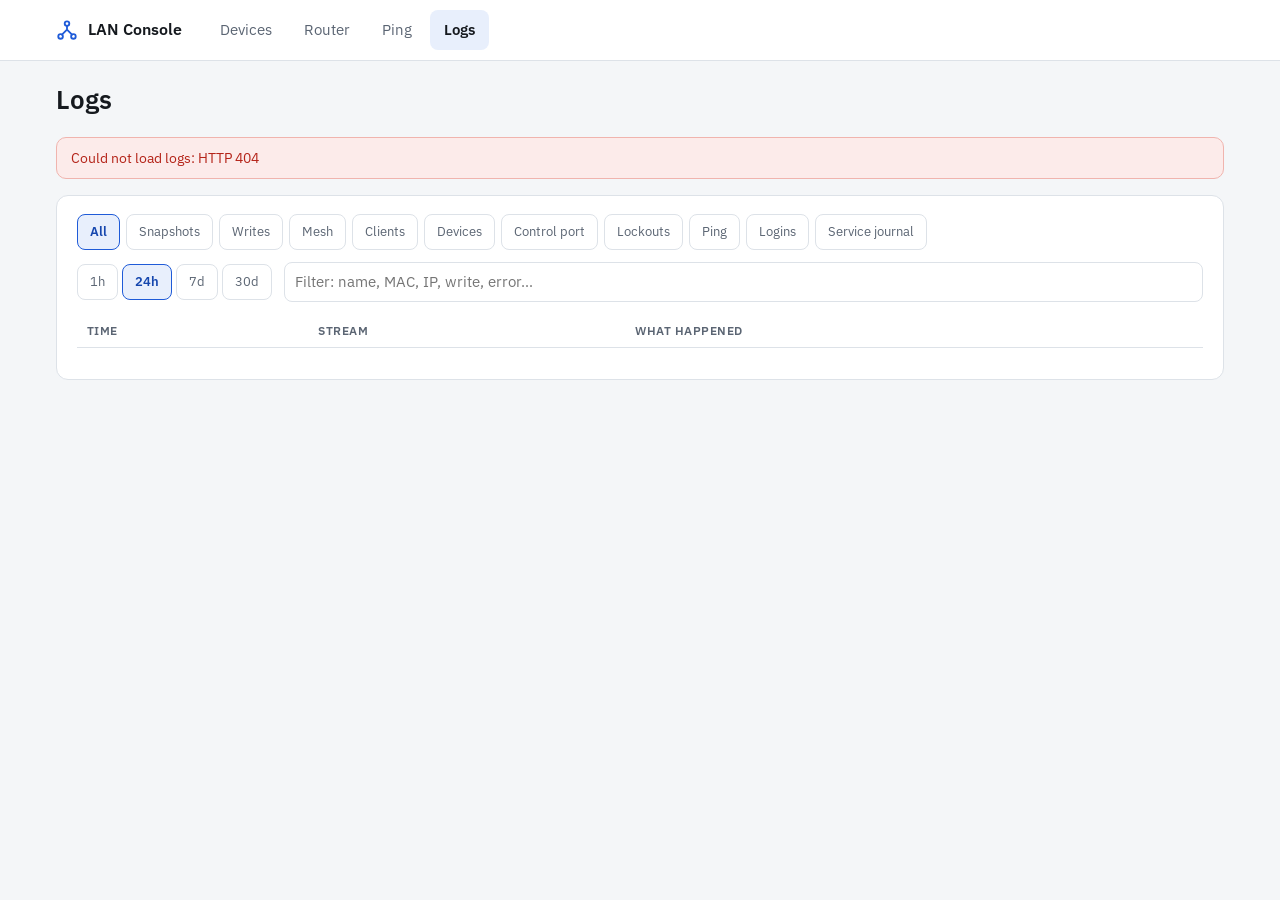
==== web/logs.html @ db6f9922 "lan-inventory 2.0.0 LAN device inventory: identifies each device by combining active sweeps (nmap, m" ====
<!doctype html>
<html lang="en">
<head>
<meta charset="utf-8">
<meta name="viewport" content="width=device-width, initial-scale=1">
<title>Logs · LAN Console</title>
<link rel="preconnect" href="https://fonts.googleapis.com">
<link href="https://fonts.googleapis.com/css2?family=IBM+Plex+Mono:wght@400;500&family=IBM+Plex+Sans:wght@400;500;600&display=swap" rel="stylesheet">
<link rel="stylesheet" href="nav.css">
<link rel="stylesheet" href="console.css">
<style>
  .toolbar[hidden], .tablebox[hidden], pre.journal[hidden] { display: none; }
  .toolbar { display: flex; flex-wrap: wrap; gap: 8px 12px; align-items: center; margin-bottom: 12px; }
  .toolbar .chips { display: flex; flex-wrap: wrap; gap: 6px; }
  .toolbar input[type=search] { flex: 1 1 220px; min-width: 0; }
  table.data td.when { white-space: nowrap; font-variant-numeric: tabular-nums; }
  table.data td.what { width: 100%; }
  table.data td.what details summary { cursor: pointer; list-style: none; }
  table.data td.what details summary::-webkit-details-marker { display: none; }
  table.data td.what pre { margin: 8px 0 0; padding: 8px 10px; background: var(--soft); border-radius: 6px;
                           font: 12px/1.45 "IBM Plex Mono", ui-monospace, monospace; white-space: pre-wrap; word-break: break-all; }
  tr.bad td.what summary { color: var(--bad); }
  tr.ok td.what summary { color: var(--ok); }
  .day td { background: var(--soft); font-size: 13px; font-weight: 600; color: var(--fg2); }
  pre.journal { margin: 0; padding: 12px; background: var(--soft); border-radius: 8px; max-height: 70vh; overflow: auto;
                font: 12px/1.5 "IBM Plex Mono", ui-monospace, monospace; white-space: pre-wrap; word-break: break-word; }
  .foot { margin-top: 12px; font-size: 13px; color: var(--mut); }
</style>
</head>
<body>
<main class="wrap">
  <div class="pagehead"><h1>Logs</h1></div>
  <div id="banner" role="alert"></div>
  <section class="card" aria-labelledby="log-h">
    <h2 id="log-h" class="sr-only">Events</h2>
    <div class="toolbar">
      <div class="chips" role="group" aria-label="Stream" id="streams"></div>
    </div>
    <div class="toolbar" id="evtools">
      <div class="seg" role="group" aria-label="Time range" id="range">
        <button type="button" data-s="3600">1h</button>
        <button type="button" data-s="86400" aria-pressed="true">24h</button>
        <button type="button" data-s="604800">7d</button>
        <button type="button" data-s="2592000">30d</button>
      </div>
      <input type="search" id="q" placeholder="Filter: name, MAC, IP, write, error…" aria-label="Filter events">
    </div>
    <div class="toolbar" id="jtools" hidden>
      <label class="field">Service <select id="unit">
        <option value="">All four</option><option value="lan-inventory">Website (lan-inventory)</option>
        <option value="lan-router">5-min web snapshot (lan-router)</option><option value="lan-router-full">Hourly full read (lan-router-full)</option>
        <option value="lan-ping">Ping (lan-ping)</option></select></label>
      <label class="check"><input type="checkbox" id="noise"> Include page requests</label>
    </div>
    <div class="tablebox" id="evbox"><table class="data">
      <thead><tr><th scope="col">Time</th><th scope="col">Stream</th><th scope="col">What happened</th></tr></thead>
      <tbody id="rows"></tbody>
    </table></div>
    <div class="empty" id="empty" hidden>Nothing logged in this range.</div>
    <pre class="journal" id="journal" hidden></pre>
    <p class="foot" id="foot"></p>
  </section>
</main>
<script src="console.js"></script>
<script>
(function () {
  'use strict';
  var esc = LC.esc, $ = LC.$;
  LC.simpleTopbar('logs');

  var STREAMS = [['', 'All'], ['collect', 'Snapshots'], ['writes', 'Writes'], ['mesh', 'Mesh'], ['clients', 'Clients'], ['devices', 'Devices'],
                 ['tmp', 'Control port'], ['busy', 'Lockouts'], ['ping', 'Ping'], ['web', 'Logins'], ['journal', 'Service journal']];
  var LABEL = {}; STREAMS.forEach(function (s) { LABEL[s[0]] = s[1]; });
  var stream = LC.qs('stream') || '', range = 86400, timer = null;
  if (LC.qs('q')) $('q').value = LC.qs('q');

  function dur(s) { return s == null ? '?' : s < 90 ? Math.round(s) + ' s' : LC.fmtDur(s); }
  function sig(o) {
    return o ? Object.keys(o).map(function (b) { return LC.bandLabel(b) + ' ' + o[b] + '/3'; }).join(', ') : '?';
  }
  function band(b) { return b === 'wired' ? 'wired' : b ? LC.bandLabel(b) : ''; }
  function who(r) { return '<b>' + esc(r.client || r.node || r.mac) + '</b>'; }

  // [css class, html] for one event
  function say(r) {
    var e = r.ev;
    switch (r.stream) {
      case 'collect':
        if (e === 'failed') return ['bad', 'Snapshot failed: ' + esc(r.web_error || r.tmp_error || 'nothing read') + (r.kept_previous ? ' (kept the previous snapshot)' : '')];
        var bad = r.reads_failed ? Object.keys(r.reads_failed) : [];
        return [bad.length || r.tmp_error ? 'bad' : '',
          (r.mode === 'full' ? (r.source === 'tmp' ? 'Full read' : 'Full read <b>refused</b>, used the web interface') : 'Web snapshot') +
          ' (' + esc(r.trigger) + '): ' + r.reads_ok + ' reads OK' + (bad.length ? ', <b>' + bad.length + ' failed</b> (' + esc(bad.join(', ')) + ')' : '') +
          ', ' + r.nodes_online + '/' + r.nodes + ' nodes, ' + r.clients_online + ' clients, ' + r.seconds + ' s' +
          (r.connect_s != null ? ' (connect ' + r.connect_s + ' s)' : '') +
          (r.slowest && r.slowest[0] && r.slowest[0][1] > 1500 ? '; slowest ' + esc(r.slowest[0][0]) + ' ' + (r.slowest[0][1] / 1000).toFixed(1) + ' s' : '') +
          (r.speed && r.speed !== 'ok' ? '. Node speeds: ' + esc(r.speed) : '') +
          (r.tmp_error ? '. TMP: ' + esc(r.tmp_error) : '') + (r.skipped_tmp ? '. ' + esc(r.skipped_tmp) : '')];
      case 'writes':
        return [e === 'write' ? 'ok' : 'bad', '<b class="mono">' + esc(r.name) + '</b> via ' + esc(r.via) + (r.user ? ' by ' + esc(r.user) : '') +
          (e === 'write' ? ': accepted' + (r.read_back ? ', read back ' + esc(r.read_back) : '') : ': ' + esc(r.error))];
      case 'busy':
        if (e === 'lock') return ['', 'Locked router controls after <b class="mono">' + esc(r.write) + '</b>'];
        return [r.outcome === 'timeout' ? 'bad' : '', 'Unlocked after <b class="mono">' + esc(r.write) + '</b>: ' +
          (r.outcome === 'back' ? 'port 20001 closed ' + r.down_at + ' s after the write, back after ' + dur(r.closed_s)
            : r.outcome === 'never_closed' ? 'port never closed' : 'gave up after ' + dur(r.seconds) + ' (port still shut?)')];
      case 'tmp':
        if (e === 'speed_backoff') return ['bad', 'Node-speed read refused; none for ' + dur(r.for_s) + ' (' + esc(r.error) + ')'];
        return e === 'port_down' ? ['bad', 'Control port 20001 <b>stopped answering</b> (' + esc(r.how) + '; had been up ' + dur(r.up_for_s) + ')']
          : ['ok', 'Control port 20001 <b>answering again</b> (' + esc(r.how) + '; was down ~' + dur(r.down_for_s) + ')'];
      case 'mesh':
        var n = who(r);
        if (e === 'node_offline') return ['bad', n + ' left the mesh'];
        if (e === 'node_online') return ['ok', n + ' rejoined the mesh' + (r.ip ? ' (' + esc(r.ip) + ')' : '')];
        if (e === 'node_renamed') return ['', esc(r.was) + ' renamed to ' + n];
        if (e === 'node_ip') return ['', n + ' IP ' + esc(r.was) + ' → ' + esc(r.now)];
        if (e === 'node_upstream') return ['', n + ' now connects through <b>' + esc(r.now) + '</b> (was ' + esc(r.was) + ')'];
        if (e === 'node_backhaul') return [r.now === 'wireless' ? 'bad' : 'ok', n + ' backhaul ' + esc(r.was) + ' → <b>' + esc(r.now) + '</b>' + (r.now === 'wireless' ? ' (' + esc(sig(r.signal)) + ')' : '')];
        if (e === 'node_signal') return ['', n + ' backhaul signal ' + esc(sig(r.was)) + ' → <b>' + esc(sig(r.now)) + '</b>'];
        if (e === 'node_firmware') return ['', n + ' firmware ' + esc(r.was) + ' → ' + esc(r.now)];
        if (e === 'node_added') return ['', 'New node ' + n + ' (' + esc(r.model) + ')'];
        if (e === 'node_removed') return ['bad', n + ' removed from the node list'];
        break;
      case 'clients':
        var c = '<a href="router-clients.html?mac=' + encodeURIComponent(r.mac) + '">' + esc(r.client) + '</a>';
        var s = r.signal ? ', ' + r.signal + ' dBm' : '';
        if (e === 'joined') return ['', c + ' came online on ' + esc(r.node || '?') + (r.band ? ' (' + esc(band(r.band)) + s + ')' : '')];
        if (e === 'left') return ['', c + ' went offline' + (r.node ? ' (was on ' + esc(r.node) + ')' : '')];
        if (e === 'roamed') return ['', c + ' moved ' + esc(r.was) + ' → <b>' + esc(r.now) + '</b>' + (r.band ? ' (' + esc(band(r.band)) + s + ')' : '')];
        if (e === 'band') return ['', c + ' switched ' + esc(band(r.was)) + ' → ' + esc(band(r.now)) + ' on ' + esc(r.node || '?')];
        if (e === 'ip') return ['', c + ' IP ' + esc(r.was) + ' → ' + esc(r.now)];
        break;
      case 'devices':
        var dv = '<a href="index.html?q=' + encodeURIComponent(r.mac || '') + '">' + esc(r.mac || '') + '</a>' + (r.ip ? ' (' + esc(r.ip) + ')' : '');
        if (e === 'joined') return ['ok', 'First sighting of ' + dv + (r.vendor ? ', ' + esc(r.vendor) : '')];
        if (e === 'ip_changed') return ['', dv + ' address ' + esc(r.was) + ' → <b>' + esc(r.ip) + '</b>'];
        if (e === 'online') return ['', dv + ' came online'];
        if (e === 'offline') return ['', dv + ' went offline'];
        if (e === 'baseline') return ['', 'Presence history started with ' + (r.online || []).length + ' devices online'];
        break;
      case 'ping':
        if (e === 'outage_start') return ['bad', 'No replies from <b>' + esc(r.target) + '</b>' + (r.last_reply_hop ? '; last hop still answering: ' + r.last_reply_hop + ' (' + esc(r.last_reply_ip) + ')' : '; nothing answered')];
        if (e === 'outage_end') return ['ok', 'Replies from ' + esc(r.target) + ' back after ' + dur(r.for_s) + ' (' + r.lost_rounds + ' rounds lost)'];
        if (e === 'route_change') return ['', 'Route to ' + esc(r.target) + ' changed (' + r.hops + ' hops)'];
        if (e === 'mtr_failed') return ['bad', 'mtr failing: ' + esc(r.error)];
        if (e === 'mtr_recovered') return ['ok', 'mtr working again after ' + dur(r.for_s) + ' (' + r.failed_rounds + ' failed rounds)'];
        if (e === 'target') return ['', 'Tracing ' + esc(r.target) + ' every ' + r.interval + ' s'];
        break;
      case 'web':
        return ['bad', 'Failed login to this site as <b>' + esc(r.user) + '</b> from ' + esc(r.remote)];
    }
    return ['', esc(e)];
  }

  function details(r) {
    var o = {}; Object.keys(r).forEach(function (k) { if (['t', 'ts', 'stream'].indexOf(k) < 0 && r[k] != null) o[k] = r[k]; });
    if (typeof o.after === 'string') { try { o.after = JSON.parse(o.after); } catch (e) { /* cut */ } }
    return JSON.stringify(o, null, 1);
  }

  function render(j) {
    var last = '', html = '';
    j.events.forEach(function (r) {
      var d = new Date(r.t * 1000), day = d.toLocaleDateString([], { weekday: 'short', day: 'numeric', month: 'short' });
      if (day !== last) { html += '<tr class="day"><td colspan="3">' + esc(day) + '</td></tr>'; last = day; }
      var s = say(r);
      html += '<tr class="' + s[0] + '"><td class="when mono">' + d.toLocaleTimeString([], { hour: '2-digit', minute: '2-digit', second: '2-digit' }) +
        '</td><td class="mut small">' + esc(LABEL[r.stream] || r.stream) + '</td><td class="what"><details><summary>' + s[1] +
        '</summary><pre>' + esc(details(r)) + '</pre></details></td></tr>';
    });
    $('rows').innerHTML = html;
    $('empty').hidden = !!j.events.length;
    var st = j.stats || {}, tot = 0, oldest = null;
    Object.keys(st.streams || {}).forEach(function (k) { var x = st.streams[k]; tot += x.bytes; if (!oldest || x.oldest < oldest) oldest = x.oldest; });
    $('foot').textContent = j.events.length + ' event' + (j.events.length === 1 ? '' : 's') + (j.events.length >= 1000 ? ' (newest 1000)' : '') +
      ' · ' + (tot / 1024).toFixed(0) + ' KB in ' + (st.dir || 'logs/') + ', kept ' + (st.keep_days || 30) + ' days' +
      (oldest ? ', oldest ' + oldest : '') + '. Click a line for its full record.';
  }

  function load() {
    clearTimeout(timer);
    var isJ = stream === 'journal';
    $('evtools').hidden = isJ; $('jtools').hidden = !isJ;
    $('evbox').hidden = isJ; $('journal').hidden = !isJ;
    var p;
    if (isJ) {
      $('empty').hidden = true;
      p = LC.api('api/journal?lines=500&unit=' + encodeURIComponent($('unit').value) + '&noise=' + ($('noise').checked ? 1 : 0)).then(function (j) {
        if (!j.ok) throw new Error(j.error);
        var box = $('journal'), atEnd = box.scrollTop + box.clientHeight >= box.scrollHeight - 20;
        box.textContent = j.lines.join('\n') || 'No journal lines.';
        if (atEnd || !box.dataset.seen) { box.scrollTop = box.scrollHeight; box.dataset.seen = '1'; }
        $('foot').textContent = 'Last ' + j.lines.length + ' lines from the systemd journal (RAM on this box, archived daily for 14 days).';
      });
    } else {
      p = LC.api('api/logs?since=' + range + '&limit=1000' + (stream ? '&stream=' + stream : '') +
        ($('q').value.trim() ? '&q=' + encodeURIComponent($('q').value.trim()) : '')).then(function (j) {
        if (!j.ok) throw new Error(j.error);
        render(j);
      });
    }
    return p.then(function () { LC.banner(''); }, function (e) { LC.banner('Could not load logs: ' + e.message); })
      .then(function () { timer = setTimeout(function () { if (!document.hidden) load(); else timer = setTimeout(load, 5000); }, 30000); });
  }

  $('streams').innerHTML = STREAMS.map(function (s) {
    return '<button type="button" class="chip" data-s="' + s[0] + '" aria-pressed="' + (s[0] === stream) + '">' + esc(s[1]) + '</button>';
  }).join('');
  $('streams').addEventListener('click', function (e) {
    var b = e.target.closest('button'); if (!b) return;
    stream = b.dataset.s;
    Array.prototype.forEach.call(this.querySelectorAll('button'), function (x) { x.setAttribute('aria-pressed', String(x === b)); });
    var u = new URL(location.href); if (stream) u.searchParams.set('stream', stream); else u.searchParams.delete('stream');
    history.replaceState(null, '', u);
    load();
  });
  $('range').addEventListener('click', function (e) {
    var b = e.target.closest('button'); if (!b) return;
    range = Number(b.dataset.s);
    Array.prototype.forEach.call(this.querySelectorAll('button'), function (x) { x.setAttribute('aria-pressed', String(x === b)); });
    load();
  });
  var qt; $('q').addEventListener('input', function () { clearTimeout(qt); qt = setTimeout(load, 300); });
  $('unit').addEventListener('change', load);
  $('noise').addEventListener('change', load);
  load();
})();
</script>
</body>
</html>
---- web/nav.css ----
/* Top bar shared by every page (Devices, Router, Ping). Self-contained tokens so the
   Devices page can keep its own stylesheet and still pick this up. */
.topbar {
  --nv-bg: #ffffff; --nv-line: #dde2e8; --nv-fg: #15191e; --nv-mut: #5b6573;
  --nv-acc: #1f5bd8; --nv-acc-soft: #e8effc;
  background: var(--nv-bg); border-bottom: 1px solid var(--nv-line); color: var(--nv-fg);
  font: 15px/1.45 "IBM Plex Sans", system-ui, -apple-system, "Segoe UI", Roboto, sans-serif;
}
@media (prefers-color-scheme: dark) {
  .topbar { --nv-bg: #1a1e24; --nv-line: #2b313a; --nv-fg: #e8ebef; --nv-mut: #a3adbd;
            --nv-acc: #7aa2ff; --nv-acc-soft: #1f2b46; }
}
.topbar .tb-in { max-width: 1200px; margin: 0 auto; padding: 8px 16px; min-height: 60px; box-sizing: border-box;
                 display: flex; flex-wrap: wrap; align-items: center; gap: 8px 24px; }
.topbar .tb-brand { display: flex; align-items: center; gap: 10px; font-weight: 600; font-size: 16px;
                    color: inherit; text-decoration: none; }
.topbar .tb-brand svg { stroke: var(--nv-acc); }
.topbar nav { display: flex; flex-wrap: wrap; gap: 4px; }
.topbar nav a { display: inline-flex; align-items: center; min-height: 40px; padding: 0 14px; border-radius: 8px;
                color: var(--nv-mut); text-decoration: none; font-size: 15px; }
.topbar nav a:hover { color: var(--nv-fg); background: var(--nv-acc-soft); }
.topbar nav a[aria-current=page] { color: var(--nv-fg); background: var(--nv-acc-soft); font-weight: 600; }
.topbar nav a:focus-visible, .topbar button:focus-visible { outline: 2px solid var(--nv-acc); outline-offset: 2px; }
.topbar .tb-side { margin-left: auto; display: flex; flex-wrap: wrap; align-items: center; gap: 8px 12px;
                   font-size: 13px; color: var(--nv-mut); }
.topbar .tb-side button { min-height: 36px; padding: 0 14px; border-radius: 8px; border: 1px solid var(--nv-line);
                          background: var(--nv-bg); color: var(--nv-fg); font: inherit; cursor: pointer; }
.topbar .tb-side button:disabled { opacity: .6; cursor: progress; }
@media (max-width: 640px) { .topbar .tb-side { margin-left: 0; width: 100%; } }
---- web/console.css ----
/* Router console + Ping pages. Tokens follow the Router Console design canvas;
   dark values are picked to keep the same contrast relationships. */
:root {
  --bg: #f4f6f8; --card: #ffffff; --fg: #15191e; --fg2: #3c4450; --mut: #5b6573;
  --line: #dde2e8; --soft: #eef1f5; --grid: #eef1f5;
  --acc: #1f5bd8; --acc-strong: #1647ae; --acc-soft: #e8effc;
  --warn: #b25000; --warn-strong: #8a3d00; --warn-text: #5e3a17; --warn-bg: #fdf1e6; --warn-line: #f0c9a0;
  --ok: #17804a; --ok-bg: #e7f4ec; --ok-line: #a8d5ba;
  --bad: #b42318; --bad-bg: #fcebea; --bad-line: #f0b4ae;
  --off-bg: #eceff3; --off-line: #9aa4b2;
  --toggle-off: #c4cbd4;
  --hero: #15191e; --hero-fg: #ffffff; --hero-mut: #c9d0d9;
  color-scheme: light;
}
@media (prefers-color-scheme: dark) {
  :root {
    --bg: #111418; --card: #1a1e24; --fg: #e8ebef; --fg2: #c6cdd7; --mut: #a3adbd;
    --line: #2b313a; --soft: #232931; --grid: #252b33;
    --acc: #7aa2ff; --acc-strong: #a9c1ff; --acc-soft: #1f2b46;
    --warn: #f0a050; --warn-strong: #f6bd85; --warn-text: #ecd3b8; --warn-bg: #2c2016; --warn-line: #5e4026;
    --ok: #4cc38a; --ok-bg: #15291f; --ok-line: #2c5a40;
    --bad: #ff8a80; --bad-bg: #331b1a; --bad-line: #6a2e2a;
    --off-bg: #20252c; --off-line: #4d5663;
    --toggle-off: #4a525e;
    --hero: #e8ebef; --hero-fg: #111418; --hero-mut: #3c4450;
    color-scheme: dark;
  }
}
* { box-sizing: border-box; }
body { margin: 0; background: var(--bg); color: var(--fg);
       font: 15px/1.45 "IBM Plex Sans", system-ui, -apple-system, "Segoe UI", Roboto, sans-serif; }
a { color: var(--acc); } a:hover { color: var(--acc-strong); }
button, input, select, textarea { font: inherit; color: inherit; }
:focus-visible { outline: 2px solid var(--acc); outline-offset: 2px; }
.mono { font-family: "IBM Plex Mono", ui-monospace, SFMono-Regular, Menlo, monospace; font-size: 13px; }
.mut { color: var(--mut); }
.small { font-size: 13px; }
.sr-only { position: absolute; width: 1px; height: 1px; overflow: hidden; clip: rect(0 0 0 0); white-space: nowrap; }

.wrap { max-width: 1200px; margin: 0 auto; padding: 20px 16px 48px; }
.pagehead { display: flex; flex-wrap: wrap; align-items: baseline; gap: 8px 24px; margin-bottom: 18px; }
.pagehead h1 { margin: 0; font-size: 26px; font-weight: 600; }
.subnav { display: flex; flex-wrap: wrap; gap: 2px; border-bottom: 1px solid var(--line); }
.subnav a { padding: 8px 14px; color: var(--mut); text-decoration: none; border-bottom: 2px solid transparent; margin-bottom: -1px; }
.subnav a:hover { color: var(--fg); }
.subnav a[aria-current=page] { color: var(--fg); font-weight: 600; border-bottom-color: var(--acc); }

.card { background: var(--card); border: 1px solid var(--line); border-radius: 12px; padding: 18px 20px; min-width: 0; }
.card h2 { margin: 0; font-size: 16px; font-weight: 600; }
.cardhead { display: flex; flex-wrap: wrap; align-items: center; gap: 8px 16px; margin-bottom: 12px; }
.cardhead .end { margin-left: auto; }
.row { display: flex; flex-wrap: wrap; gap: 16px; margin-bottom: 20px; }
.row > * { flex: 1 1 300px; }
.row > .grow { flex: 999 1 560px; }
.note { margin: 10px 0 0; font-size: 13px; color: var(--mut); }

#banner { display: none; margin-bottom: 16px; padding: 10px 14px; border-radius: 10px; font-size: 14px;
          background: var(--bad-bg); border: 1px solid var(--bad-line); color: var(--bad); }

/* alerts */
.alerts { display: flex; flex-wrap: wrap; gap: 12px; margin-bottom: 20px; }
.alerts:empty { display: none; }
.alert { flex: 1 1 360px; display: flex; gap: 12px; align-items: flex-start; padding: 14px 16px;
         background: var(--card); border: 1px solid var(--line); border-radius: 12px; }
.alert svg { flex-shrink: 0; margin-top: 2px; stroke: var(--mut); }
.alert b { display: block; }
.alert p { margin: 0; font-size: 14px; color: var(--mut); }
.alert a { font-size: 14px; font-weight: 500; }
.alert.warn { background: var(--warn-bg); border-color: var(--warn-line); }
.alert.warn svg { stroke: var(--warn); }
.alert.warn b, .alert.warn a { color: var(--warn-strong); }
.alert.warn p { color: var(--warn-text); }
.alert.bad { background: var(--bad-bg); border-color: var(--bad-line); }
.alert.bad svg { stroke: var(--bad); } .alert.bad b { color: var(--bad); }

/* stat tiles */
.tiles { display: flex; flex-wrap: wrap; gap: 12px; margin-bottom: 20px; }
.tile { flex: 1 1 170px; padding: 14px 16px; background: var(--card); border: 1px solid var(--line); border-radius: 12px; }
.tile .k { font-size: 13px; color: var(--mut); }
.tile .v { display: flex; align-items: center; gap: 8px; font-size: 24px; font-weight: 600; margin: 2px 0; }
.tile .v small { font-size: 16px; color: var(--mut); font-weight: 500; }
.tile .s { font-size: 13px; color: var(--mut); }
.tile .s.warn { color: var(--warn); }
.dot { display: inline-block; width: 10px; height: 10px; border-radius: 999px; background: var(--mut); flex-shrink: 0; }
.dot.ok { background: var(--ok); } .dot.bad { background: var(--bad); } .dot.warn { background: var(--warn); }
.meter { height: 6px; border-radius: 999px; background: var(--soft); margin: 6px 0 4px; overflow: hidden; }
.meter > div { height: 6px; border-radius: 999px; background: var(--acc); }
.meter > div.warn { background: var(--warn); } .meter > div.bad { background: var(--bad); }

/* pills, badges, segmented buttons */
.badge { display: inline-block; font-size: 12px; padding: 2px 8px; border-radius: 999px; background: var(--soft);
         color: var(--fg2); font-weight: 500; white-space: nowrap; }
.badge.ok { background: var(--ok-bg); color: var(--ok); }
.badge.warn { background: var(--warn-bg); color: var(--warn-strong); }
.badge.bad { background: var(--bad-bg); color: var(--bad); }
.badge.acc { background: var(--acc-soft); color: var(--acc-strong); }
.seg { display: flex; flex-wrap: wrap; gap: 4px; }
.seg button, .chip { min-height: 36px; padding: 0 12px; border-radius: 8px; border: 1px solid var(--line);
                     background: var(--card); color: var(--mut); font-size: 13px; cursor: pointer; }
.seg button[aria-pressed=true], .chip[aria-pressed=true] { border-color: var(--acc); background: var(--acc-soft);
                                                           color: var(--acc-strong); font-weight: 600; }
.btn { min-height: 44px; padding: 0 16px; border-radius: 10px; border: 1px solid var(--line); background: var(--card);
       color: var(--fg); cursor: pointer; }
.btn.primary { background: var(--acc); border-color: var(--acc); color: #fff; font-weight: 600; }
@media (prefers-color-scheme: dark) { .btn.primary { color: #0d1117; } }
.btn.danger { color: var(--bad); border-color: var(--bad-line); }
.btn:disabled { opacity: .55; cursor: not-allowed; }
.legend { display: inline-flex; align-items: center; gap: 6px; font-size: 13px; color: var(--mut); }
.legend i { width: 12px; height: 4px; border-radius: 2px; background: var(--acc); }
.legend i.up { background: var(--warn); }

/* charts */
.chart { display: block; width: 100%; height: 240px; }
.chart .grid { stroke: var(--grid); }
.chart .axis { stroke: var(--line); }
.chart .down { stroke: var(--acc); fill: none; stroke-width: 2; }
.chart .downfill { fill: var(--acc); fill-opacity: .14; stroke: none; }
.chart .up { stroke: var(--warn); fill: none; stroke-width: 2; }
.chart text { fill: var(--mut); font-size: 12px; }
.xlabels { display: flex; justify-content: space-between; font-size: 12px; color: var(--mut); margin-top: 6px; }
.empty { display: flex; align-items: center; justify-content: center; min-height: 120px; color: var(--mut);
         font-size: 14px; text-align: center; padding: 16px; border: 1px dashed var(--line); border-radius: 10px; }
.spark { display: block; }

/* key/value lists inside cards */
.kv { display: grid; grid-template-columns: minmax(0, 1fr) auto; gap: 6px 12px; font-size: 14px; }
.kv .r { text-align: right; font-variant-numeric: tabular-nums; }
.bars { display: grid; grid-template-columns: auto minmax(0, 1fr) auto; gap: 8px 10px; align-items: center; font-size: 14px; }
.bars .b { height: 8px; border-radius: 999px; background: var(--acc); min-width: 2px; }
.split { display: flex; height: 10px; border-radius: 999px; overflow: hidden; background: var(--soft); margin: 10px 0 6px; }
.split > div { height: 10px; }
.split > div:first-child { background: var(--acc); } .split > div:last-child { background: var(--warn); }
.split-l { display: flex; justify-content: space-between; font-size: 14px; color: var(--fg2); margin-bottom: 12px; }

/* mesh list (overview) */
.meshlist { display: flex; flex-direction: column; gap: 10px; }
.meshlist .nm { display: flex; flex-wrap: wrap; gap: 4px 10px; align-items: baseline; font-size: 14px; }
.meshlist .nm b { font-weight: 600; }
.meshlist .nm .end { margin-left: auto; font-size: 13px; color: var(--mut); }
.meshlist .nm .end.warn { color: var(--warn-strong); font-weight: 500; }
.meshlist .track { height: 6px; border-radius: 999px; background: var(--soft); margin-top: 4px; }
.meshlist .track > div { height: 6px; border-radius: 999px; background: var(--acc); min-width: 2px; }
.meshlist .track > div.warn { background: var(--warn); }
.meshlist .off { opacity: .7; }

/* tables */
.tablebox { overflow-x: auto; }
table.data { width: 100%; border-collapse: collapse; font-size: 14px; }
table.data th { text-align: left; font-size: 12px; text-transform: uppercase; letter-spacing: .04em; color: var(--mut);
                font-weight: 600; padding: 8px 10px; border-bottom: 1px solid var(--line); white-space: nowrap; }
table.data td { padding: 10px; border-bottom: 1px solid var(--line); vertical-align: middle; }
table.data tr:last-child td { border-bottom: none; }
table.data tbody tr.sel td { background: var(--acc-soft); }
table.data .num { text-align: right; font-variant-numeric: tabular-nums; white-space: nowrap; }
.rowbtn { all: unset; cursor: pointer; display: block; font-weight: 600; color: var(--fg); }
.rowbtn:focus-visible { outline: 2px solid var(--acc); outline-offset: 2px; border-radius: 4px; }
.sub { font-size: 13px; color: var(--mut); }
.sparkcell { display: flex; align-items: center; gap: 8px; white-space: nowrap; }
.sparkcell span { font-family: "IBM Plex Mono", ui-monospace, monospace; font-size: 13px; min-width: 52px; }

/* forms */
input[type=search], input[type=text], input[type=number], input[type=time], select, textarea {
  min-height: 40px; padding: 0 10px; border-radius: 8px; border: 1px solid var(--line); background: var(--card); color: var(--fg); }
textarea { padding: 8px 10px; min-height: 80px; width: 100%; font-family: "IBM Plex Mono", ui-monospace, monospace; font-size: 13px; }
label.field { display: flex; flex-direction: column; gap: 4px; font-size: 13px; color: var(--mut); flex: 1 1 160px; }
.fields { display: flex; flex-wrap: wrap; gap: 12px; margin-top: 10px; }
.toggle { flex-shrink: 0; width: 48px; height: 28px; border-radius: 999px; border: none; background: var(--toggle-off);
          position: relative; cursor: pointer; padding: 0; }
.toggle::after { content: ""; position: absolute; left: 3px; top: 3px; width: 22px; height: 22px; border-radius: 999px;
                 background: #fff; transition: left .15s; }
.toggle[aria-pressed=true] { background: var(--acc); }
.toggle[aria-pressed=true]::after { left: 23px; }
.toggle:disabled { opacity: .5; cursor: not-allowed; }
.check { display: flex; gap: 10px; align-items: flex-start; font-size: 14px; }
.check input { width: 18px; height: 18px; margin-top: 2px; flex-shrink: 0; }

@media (max-width: 720px) {
  .hide-sm { display: none; }
  .card { padding: 14px; }
  table.data td, table.data th { padding: 8px 6px; }
}

/* write review panel (router-settings aside, router-clients dialog) */
.review { padding: 18px 20px; background: var(--card); border: 2px solid var(--acc); border-radius: 12px; }
.review:empty { display: none; }
.rv-k { font-size: 12px; text-transform: uppercase; letter-spacing: .04em; color: var(--acc-strong); font-weight: 600; }
.rv-h { margin: 4px 0 8px; font-size: 18px; font-weight: 600; }
.rv-badges { display: flex; flex-wrap: wrap; gap: 6px; align-items: center; margin-bottom: 12px; }
.rv-grid { display: grid; grid-template-columns: repeat(3, minmax(0, 1fr)); gap: 6px 10px; font-size: 14px; margin-bottom: 12px; }
.rv-grid span { overflow-wrap: anywhere; }
.rv-new { color: var(--acc-strong); font-weight: 500; }
.rv-note { margin: 0 0 12px; padding: 10px 12px; border-radius: 8px; background: var(--soft); font-size: 13px; color: var(--fg2); }
.rv-params { margin-bottom: 12px; font-size: 13px; }
.rv-params summary, .rv-result summary { cursor: pointer; color: var(--mut); }
.rv-params pre, .rv-result pre { margin: 6px 0 0; padding: 8px 10px; background: var(--soft); border-radius: 8px; overflow: auto; max-height: 220px; font-size: 12px; }
.rv-params textarea { margin-top: 6px; }
.rv-err { color: var(--bad); font-size: 14px; margin: 8px 0; }
.rv-err:empty { display: none; }
.rv-btns { display: flex; gap: 8px; margin-top: 14px; }
.rv-btns .btn { flex: 1; }
.rv-result { padding: 4px 0; }
.rv-result .rv-rh { display: flex; align-items: center; gap: 8px; font-weight: 600; }
.rv-result.ok .rv-rh { color: var(--ok); } .rv-result.bad .rv-rh { color: var(--bad); }
.rv-result p { margin: 6px 0; font-size: 14px; color: var(--fg2); }
dialog.rvdlg { border: none; padding: 0; background: transparent; width: min(480px, calc(100vw - 32px)); max-height: calc(100vh - 32px); }
dialog.rvdlg::backdrop { background: rgba(10, 14, 20, .45); }
dialog.rvdlg .review { box-shadow: 0 10px 40px rgba(0,0,0,.25); }
.empty[hidden] { display: none; }

/* post-write lock bar (router_busy.py) */
.busybar { position: sticky; top: 0; z-index: 20; background: var(--warn-bg); border-bottom: 1px solid var(--warn-line); color: var(--warn-text); }
.busybar.done { background: var(--ok-bg); border-color: var(--ok-line); color: var(--ok); }
.busybar .bb-in { max-width: 1200px; margin: 0 auto; padding: 10px 16px; display: flex; flex-wrap: wrap; gap: 4px 16px; font-size: 14px; }
.busybar .bb-t { font-weight: 500; }
.busybar .bb-s { margin-left: auto; font-variant-numeric: tabular-nums; }
.busybar .bb-track { height: 4px; background: var(--warn-line); }
.busybar.done .bb-track { background: var(--ok-line); }
.busybar .bb-fill { height: 4px; width: 0; background: var(--warn); transition: width 1.8s linear; }
.busybar.done .bb-fill { background: var(--ok); }
body.router-busy :is(#refresh, .toggle, .review [data-a=apply], [data-act], [data-live], [data-remove], [data-addgo], [data-review]) { opacity: .5; cursor: not-allowed; }
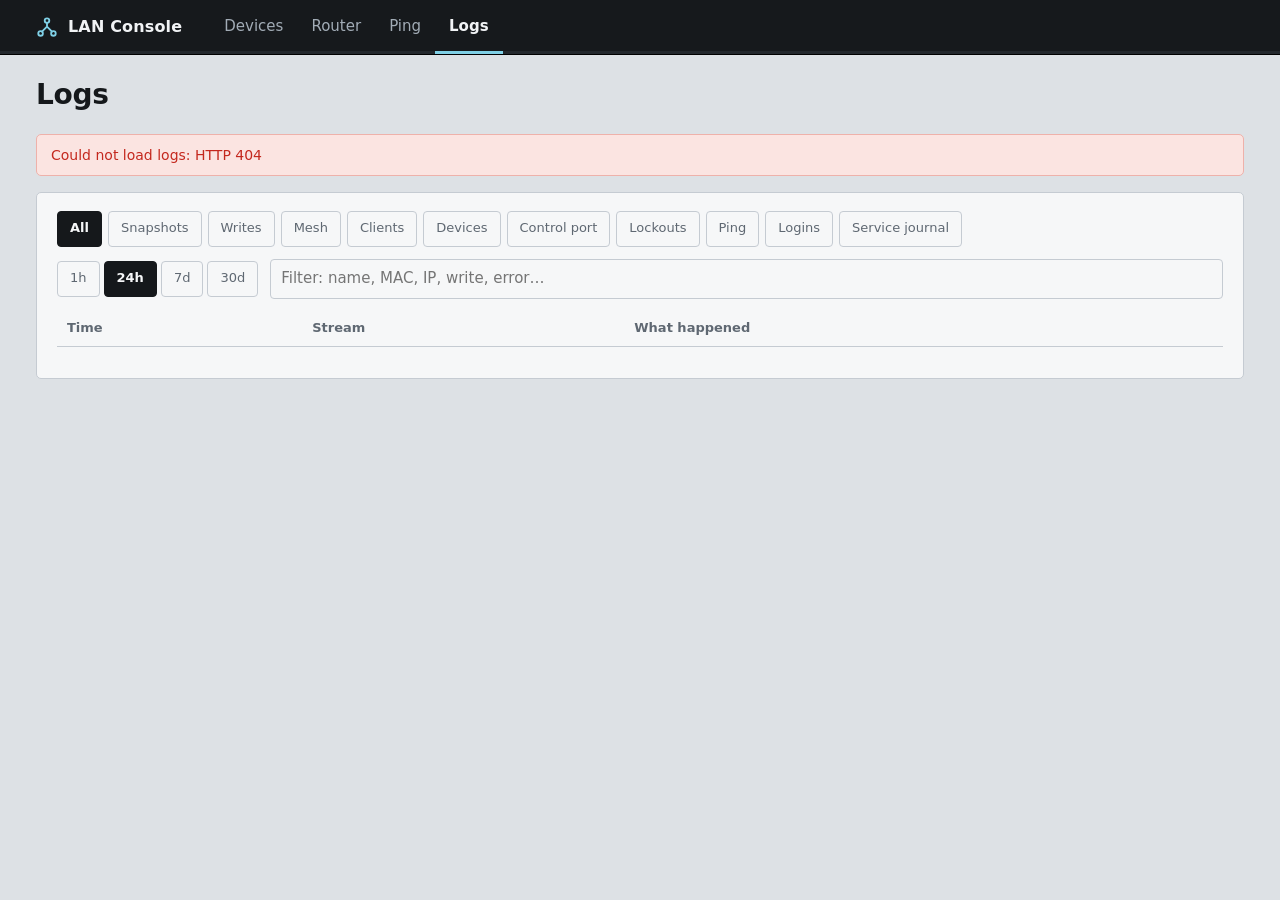
==== commit 1d98844b: "Web: "patch panel" redesign; devices list first, sticky search, filters in the URL - New web/panel.c" ====
--- a/web/logs.html
+++ b/web/logs.html
@@ -4,8 +4,7 @@
 <meta charset="utf-8">
 <meta name="viewport" content="width=device-width, initial-scale=1">
 <title>Logs · LAN Console</title>
-<link rel="preconnect" href="https://fonts.googleapis.com">
-<link href="https://fonts.googleapis.com/css2?family=IBM+Plex+Mono:wght@400;500&family=IBM+Plex+Sans:wght@400;500;600&display=swap" rel="stylesheet">
+<link rel="stylesheet" href="panel.css">
 <link rel="stylesheet" href="nav.css">
 <link rel="stylesheet" href="console.css">
 <style>
@@ -18,12 +17,12 @@
   table.data td.what details summary { cursor: pointer; list-style: none; }
   table.data td.what details summary::-webkit-details-marker { display: none; }
   table.data td.what pre { margin: 8px 0 0; padding: 8px 10px; background: var(--soft); border-radius: 6px;
-                           font: 12px/1.45 "IBM Plex Mono", ui-monospace, monospace; white-space: pre-wrap; word-break: break-all; }
+                           font: 12px/1.45 var(--font-mono); white-space: pre-wrap; word-break: break-all; }
   tr.bad td.what summary { color: var(--bad); }
   tr.ok td.what summary { color: var(--ok); }
   .day td { background: var(--soft); font-size: 13px; font-weight: 600; color: var(--fg2); }
   pre.journal { margin: 0; padding: 12px; background: var(--soft); border-radius: 8px; max-height: 70vh; overflow: auto;
-                font: 12px/1.5 "IBM Plex Mono", ui-monospace, monospace; white-space: pre-wrap; word-break: break-word; }
+                font: 12px/1.5 var(--font-mono); white-space: pre-wrap; word-break: break-word; }
   .foot { margin-top: 12px; font-size: 13px; color: var(--mut); }
 </style>
 </head>
@@ -136,6 +135,8 @@
         if (e === 'ip_changed') return ['', dv + ' address ' + esc(r.was) + ' → <b>' + esc(r.ip) + '</b>'];
         if (e === 'online') return ['', dv + ' came online'];
         if (e === 'offline') return ['', dv + ' went offline'];
+        if (e === 'renamed') return ['bad', dv + ' renamed: ' + esc(r.detail || '')];
+        if (e === 'name_reused') return ['bad', dv + ': ' + esc(r.detail || '')];
         if (e === 'baseline') return ['', 'Presence history started with ' + (r.online || []).length + ' devices online'];
         break;
       case 'ping':
--- a/web/panel.css
+++ b/web/panel.css
@@ -0,0 +1,99 @@
+/* lan-inventory — shared theme ("patch panel"). Loaded first by every page.
+
+   The look borrows from the network closet: rack-steel background,
+   faceplate panels, ink text, and the port LEDs as the only bright
+   colours. Colour carries meaning:
+     --led / --ok   link light: online, healthy
+     --amber        activity/attention: needs a look, warning
+     --red          fault: conflict, mismatch, error
+     --unlit        port with nothing lit: offline, unknown
+     --petrol       interactive: links, focus, the selected control
+     --tape         label-maker tape: something a person labelled by hand
+   Spend boldness on the patch panel (Devices page); keep the rest quiet.
+
+   Two older token vocabularies are aliased at the bottom (index.html used
+   --muted/--accent/--s1…, console.css used --mut/--acc/--soft…), so page
+   rules keep working; new rules should use the names in the first block. */
+
+@font-face { font-family: 'Overpass'; src: url('fonts/Overpass.woff2') format('woff2-variations'), url('fonts/Overpass.woff2') format('woff2');
+             font-weight: 100 900; font-style: normal; font-display: swap;
+             unicode-range: U+0000-00B6, U+00B8-FFFF; }   /* Overpass's middle dot eats the space after it; let it fall back */
+@font-face { font-family: 'Overpass Mono'; src: url('fonts/OverpassMono.woff2') format('woff2-variations'), url('fonts/OverpassMono.woff2') format('woff2');
+             font-weight: 300 700; font-style: normal; font-display: swap; }
+
+:root {
+  color-scheme: light;
+  --steel: #dde1e5;  --face: #f6f7f8;  --well: #e9ecef;
+  --ink: #15181b;    --ink2: #3a4149;  --mute: #5f6872;
+  --rule: #c5cbd2;   --rule-soft: #e5e8eb;
+  --petrol: #0b6680; --petrol-strong: #084e63; --petrol-soft: #d9eaf0;
+  --led: #17a54b;    --ok: #11793a;    --ok-soft: #dff1e5;  --ok-line: #a6d6b7;
+  --amber: #a66400;  --amber-led: #f0a21a; --amber-soft: #fbefd8; --amber-line: #ebc684; --amber-text: #5a3b0c;
+  --red: #c4281e;    --red-soft: #fbe4e1; --red-line: #eeb1aa;
+  --unlit: #a9b1ba;
+  --jack: #2a2f35;   --jack-hi: #3b424a;   /* empty RJ45 socket */
+  --tape: #f5d339;   --tape-ink: #1b1705;
+  --c-wired: #4d5965; --c-5g: #0b6680; --c-24: #6fb0c4;   /* how devices connect */
+
+  --font: 'Overpass', system-ui, -apple-system, 'Segoe UI', Roboto, sans-serif;
+  --font-mono: 'Overpass Mono', ui-monospace, SFMono-Regular, Menlo, monospace;
+  --r: 5px;
+}
+@media (prefers-color-scheme: dark) {
+  :root {
+    color-scheme: dark;
+    --steel: #111315;  --face: #1a1d20;  --well: #141619;
+    --ink: #e8ebee;    --ink2: #c2c8cf;  --mute: #939ca6;
+    --rule: #2c3136;   --rule-soft: #22262a;
+    --petrol: #52b8d4; --petrol-strong: #93d6e8; --petrol-soft: #14303a;
+    --led: #36d36f;    --ok: #4bd17c;    --ok-soft: #12301d;  --ok-line: #285c3a;
+    --amber: #f2b13c;  --amber-led: #f2b13c; --amber-soft: #33270f; --amber-line: #5d4520; --amber-text: #f0d7aa;
+    --red: #ff6f62;    --red-soft: #3a1c19; --red-line: #6a2c26;
+    --unlit: #454d56;
+    --jack: #0b0c0e;   --jack-hi: #24282d;
+    --c-wired: #9aa6b2; --c-5g: #52b8d4; --c-24: #2c7389;
+  }
+}
+
+/* ── aliases: index.html vocabulary ─────────────────────────────── */
+:root {
+  --bg: var(--steel); --card: var(--face); --fg: var(--ink); --fg2: var(--ink2); --muted: var(--mute);
+  --line: var(--rule); --grid: var(--rule-soft); --chip: var(--rule-soft);
+  --accent: var(--petrol); --accent-soft: var(--petrol-soft);
+  --s1: var(--led); --s2: var(--c-5g); --s3: var(--c-24); --s-none: var(--unlit);
+  --o1: var(--ink); --o2: var(--ink2); --o3: var(--unlit); --o4: var(--rule);
+  --warn: var(--amber); --warn-soft: var(--amber-soft); --crit: var(--red); --crit-soft: var(--red-soft);
+  --off: var(--unlit); --shadow: none;
+  /* ── console.css vocabulary ── */
+  --mut: var(--mute); --soft: var(--rule-soft);
+  --acc: var(--petrol); --acc-strong: var(--petrol-strong); --acc-soft: var(--petrol-soft);
+  --warn-strong: var(--amber); --warn-text: var(--amber-text); --warn-bg: var(--amber-soft); --warn-line: var(--amber-line);
+  --ok-bg: var(--ok-soft); --bad: var(--red); --bad-bg: var(--red-soft); --bad-line: var(--red-line);
+  --off-bg: var(--rule-soft); --off-line: var(--unlit); --toggle-off: var(--unlit);
+  --hero: var(--ink); --hero-fg: var(--face); --hero-mut: var(--rule);
+}
+
+/* ── shared primitives ──────────────────────────────────────────── */
+html { -webkit-text-size-adjust: 100%; }
+body { font-family: var(--font); font-variant-numeric: tabular-nums; -webkit-font-smoothing: antialiased; }
+.mono, code, kbd { font-family: var(--font-mono); }
+:focus-visible { outline: 2px solid var(--petrol); outline-offset: 2px; }
+::selection { background: var(--petrol); color: var(--face); }
+
+/* Label-maker tape: only for things a person labelled by hand. */
+.tape {
+  display: inline-block; background: var(--tape); color: var(--tape-ink);
+  font-family: var(--font-mono); font-size: 11.5px; font-weight: 600; line-height: 1.5;
+  padding: 0 6px; border-radius: 1px; vertical-align: 1px; white-space: nowrap;
+  box-shadow: 0 1px 0 rgba(0,0,0,.18);
+}
+/* Port LED. <i class="led on"></i> */
+.led { display: inline-block; width: 8px; height: 8px; border-radius: 50%; background: var(--unlit); flex: none; }
+.led.on   { background: var(--led);   box-shadow: 0 0 5px color-mix(in srgb, var(--led) 70%, transparent); }
+.led.warn { background: var(--amber-led); box-shadow: 0 0 5px color-mix(in srgb, var(--amber-led) 70%, transparent); }
+.led.bad  { background: var(--red);   box-shadow: 0 0 5px color-mix(in srgb, var(--red) 70%, transparent); }
+kbd { font-size: 11px; padding: 0 5px; border: 1px solid var(--rule); border-bottom-width: 2px; border-radius: 3px; background: var(--face); color: var(--mute); }
+
+@media (prefers-reduced-motion: reduce) {
+  *, *::before, *::after { animation-duration: .001ms !important; animation-iteration-count: 1 !important; transition-duration: .001ms !important; }
+}
--- a/web/nav.css
+++ b/web/nav.css
@@ -1,29 +1,34 @@
-/* Top bar shared by every page (Devices, Router, Ping). Self-contained tokens so the
-   Devices page can keep its own stylesheet and still pick this up. */
+/* Top bar shared by every page — the rack's top rail: a dark band in both
+   themes, so the pages below read as faceplates mounted under it.
+   Tokens come from panel.css. */
 .topbar {
-  --nv-bg: #ffffff; --nv-line: #dde2e8; --nv-fg: #15191e; --nv-mut: #5b6573;
-  --nv-acc: #1f5bd8; --nv-acc-soft: #e8effc;
+  --nv-bg: #16191c; --nv-line: #000; --nv-fg: #f1f3f5; --nv-mut: #a2acb6; --nv-acc: #7fd0e6;
   background: var(--nv-bg); border-bottom: 1px solid var(--nv-line); color: var(--nv-fg);
-  font: 15px/1.45 "IBM Plex Sans", system-ui, -apple-system, "Segoe UI", Roboto, sans-serif;
+  box-shadow: inset 0 -3px 0 #23282d;
+  font: 15px/1.45 var(--font, system-ui, sans-serif);
 }
-@media (prefers-color-scheme: dark) {
-  .topbar { --nv-bg: #1a1e24; --nv-line: #2b313a; --nv-fg: #e8ebef; --nv-mut: #a3adbd;
-            --nv-acc: #7aa2ff; --nv-acc-soft: #1f2b46; }
-}
-.topbar .tb-in { max-width: 1200px; margin: 0 auto; padding: 8px 16px; min-height: 60px; box-sizing: border-box;
-                 display: flex; flex-wrap: wrap; align-items: center; gap: 8px 24px; }
-.topbar .tb-brand { display: flex; align-items: center; gap: 10px; font-weight: 600; font-size: 16px;
+@media (prefers-color-scheme: dark) { .topbar { --nv-bg: #0b0c0e; } }
+.topbar .tb-in { max-width: 1240px; margin: 0 auto; padding: 0 16px; min-height: 54px; box-sizing: border-box;
+                 display: flex; flex-wrap: wrap; align-items: stretch; gap: 0 28px; }
+.topbar .tb-brand { display: flex; align-items: center; gap: 10px; font-weight: 700; font-size: 16px; letter-spacing: .01em;
                     color: inherit; text-decoration: none; }
 .topbar .tb-brand svg { stroke: var(--nv-acc); }
-.topbar nav { display: flex; flex-wrap: wrap; gap: 4px; }
-.topbar nav a { display: inline-flex; align-items: center; min-height: 40px; padding: 0 14px; border-radius: 8px;
-                color: var(--nv-mut); text-decoration: none; font-size: 15px; }
-.topbar nav a:hover { color: var(--nv-fg); background: var(--nv-acc-soft); }
-.topbar nav a[aria-current=page] { color: var(--nv-fg); background: var(--nv-acc-soft); font-weight: 600; }
-.topbar nav a:focus-visible, .topbar button:focus-visible { outline: 2px solid var(--nv-acc); outline-offset: 2px; }
+.topbar nav { display: flex; flex-wrap: wrap; gap: 0; align-items: stretch; }
+.topbar nav a { display: inline-flex; align-items: center; min-height: 44px; padding: 3px 14px 0;
+                color: var(--nv-mut); text-decoration: none; font-size: 15px; border-bottom: 3px solid transparent; }
+.topbar nav a:hover { color: var(--nv-fg); }
+.topbar nav a[aria-current=page] { color: var(--nv-fg); font-weight: 600; border-bottom-color: var(--nv-acc); }
+.topbar nav a:focus-visible, .topbar button:focus-visible { outline: 2px solid var(--nv-acc); outline-offset: -2px; }
 .topbar .tb-side { margin-left: auto; display: flex; flex-wrap: wrap; align-items: center; gap: 8px 12px;
-                   font-size: 13px; color: var(--nv-mut); }
-.topbar .tb-side button { min-height: 36px; padding: 0 14px; border-radius: 8px; border: 1px solid var(--nv-line);
-                          background: var(--nv-bg); color: var(--nv-fg); font: inherit; cursor: pointer; }
+                   font-size: 13px; color: var(--nv-mut); padding: 8px 0; }
+.topbar .tb-side button { min-height: 34px; padding: 0 14px; border-radius: 4px; border: 1px solid #3a4148;
+                          background: #22272c; color: var(--nv-fg); font: inherit; cursor: pointer; }
+.topbar .tb-side button:hover { border-color: var(--nv-acc); }
 .topbar .tb-side button:disabled { opacity: .6; cursor: progress; }
-@media (max-width: 640px) { .topbar .tb-side { margin-left: 0; width: 100%; } }
+@media (max-width: 640px) {
+  .topbar .tb-in { gap: 0 12px; }
+  .topbar .tb-brand { min-height: 44px; }
+  .topbar nav { width: 100%; }
+  .topbar nav a { flex: 1; justify-content: center; padding: 3px 6px 0; }
+  .topbar .tb-side { margin-left: 0; width: 100%; padding-top: 0; }
+}
--- a/web/console.css
+++ b/web/console.css
@@ -1,52 +1,27 @@
 /* Router console + Ping pages. Tokens follow the Router Console design canvas;
    dark values are picked to keep the same contrast relationships. */
-:root {
-  --bg: #f4f6f8; --card: #ffffff; --fg: #15191e; --fg2: #3c4450; --mut: #5b6573;
-  --line: #dde2e8; --soft: #eef1f5; --grid: #eef1f5;
-  --acc: #1f5bd8; --acc-strong: #1647ae; --acc-soft: #e8effc;
-  --warn: #b25000; --warn-strong: #8a3d00; --warn-text: #5e3a17; --warn-bg: #fdf1e6; --warn-line: #f0c9a0;
-  --ok: #17804a; --ok-bg: #e7f4ec; --ok-line: #a8d5ba;
-  --bad: #b42318; --bad-bg: #fcebea; --bad-line: #f0b4ae;
-  --off-bg: #eceff3; --off-line: #9aa4b2;
-  --toggle-off: #c4cbd4;
-  --hero: #15191e; --hero-fg: #ffffff; --hero-mut: #c9d0d9;
-  color-scheme: light;
-}
-@media (prefers-color-scheme: dark) {
-  :root {
-    --bg: #111418; --card: #1a1e24; --fg: #e8ebef; --fg2: #c6cdd7; --mut: #a3adbd;
-    --line: #2b313a; --soft: #232931; --grid: #252b33;
-    --acc: #7aa2ff; --acc-strong: #a9c1ff; --acc-soft: #1f2b46;
-    --warn: #f0a050; --warn-strong: #f6bd85; --warn-text: #ecd3b8; --warn-bg: #2c2016; --warn-line: #5e4026;
-    --ok: #4cc38a; --ok-bg: #15291f; --ok-line: #2c5a40;
-    --bad: #ff8a80; --bad-bg: #331b1a; --bad-line: #6a2e2a;
-    --off-bg: #20252c; --off-line: #4d5663;
-    --toggle-off: #4a525e;
-    --hero: #e8ebef; --hero-fg: #111418; --hero-mut: #3c4450;
-    color-scheme: dark;
-  }
-}
+/* Tokens and fonts: panel.css (loaded first). */
 * { box-sizing: border-box; }
 body { margin: 0; background: var(--bg); color: var(--fg);
-       font: 15px/1.45 "IBM Plex Sans", system-ui, -apple-system, "Segoe UI", Roboto, sans-serif; }
+       font: 15px/1.45 var(--font); }
 a { color: var(--acc); } a:hover { color: var(--acc-strong); }
 button, input, select, textarea { font: inherit; color: inherit; }
 :focus-visible { outline: 2px solid var(--acc); outline-offset: 2px; }
-.mono { font-family: "IBM Plex Mono", ui-monospace, SFMono-Regular, Menlo, monospace; font-size: 13px; }
+.mono { font-family: var(--font-mono); font-size: 13px; }
 .mut { color: var(--mut); }
 .small { font-size: 13px; }
 .sr-only { position: absolute; width: 1px; height: 1px; overflow: hidden; clip: rect(0 0 0 0); white-space: nowrap; }
 
-.wrap { max-width: 1200px; margin: 0 auto; padding: 20px 16px 48px; }
+.wrap { max-width: 1240px; margin: 0 auto; padding: 20px 16px 48px; }
 .pagehead { display: flex; flex-wrap: wrap; align-items: baseline; gap: 8px 24px; margin-bottom: 18px; }
-.pagehead h1 { margin: 0; font-size: 26px; font-weight: 600; }
+.pagehead h1 { margin: 0; font-size: 28px; font-weight: 700; letter-spacing: -.01em; }
 .subnav { display: flex; flex-wrap: wrap; gap: 2px; border-bottom: 1px solid var(--line); }
 .subnav a { padding: 8px 14px; color: var(--mut); text-decoration: none; border-bottom: 2px solid transparent; margin-bottom: -1px; }
 .subnav a:hover { color: var(--fg); }
 .subnav a[aria-current=page] { color: var(--fg); font-weight: 600; border-bottom-color: var(--acc); }
 
-.card { background: var(--card); border: 1px solid var(--line); border-radius: 12px; padding: 18px 20px; min-width: 0; }
-.card h2 { margin: 0; font-size: 16px; font-weight: 600; }
+.card { background: var(--card); border: 1px solid var(--line); border-radius: var(--r); padding: 18px 20px; min-width: 0; }
+.card h2 { margin: 0; font-size: 16px; font-weight: 700; }
 .cardhead { display: flex; flex-wrap: wrap; align-items: center; gap: 8px 16px; margin-bottom: 12px; }
 .cardhead .end { margin-left: auto; }
 .row { display: flex; flex-wrap: wrap; gap: 16px; margin-bottom: 20px; }
@@ -54,14 +29,14 @@
 .row > .grow { flex: 999 1 560px; }
 .note { margin: 10px 0 0; font-size: 13px; color: var(--mut); }
 
-#banner { display: none; margin-bottom: 16px; padding: 10px 14px; border-radius: 10px; font-size: 14px;
+#banner { display: none; margin-bottom: 16px; padding: 10px 14px; border-radius: var(--r); font-size: 14px;
           background: var(--bad-bg); border: 1px solid var(--bad-line); color: var(--bad); }
 
 /* alerts */
 .alerts { display: flex; flex-wrap: wrap; gap: 12px; margin-bottom: 20px; }
 .alerts:empty { display: none; }
 .alert { flex: 1 1 360px; display: flex; gap: 12px; align-items: flex-start; padding: 14px 16px;
-         background: var(--card); border: 1px solid var(--line); border-radius: 12px; }
+         background: var(--card); border: 1px solid var(--line); border-radius: var(--r); }
 .alert svg { flex-shrink: 0; margin-top: 2px; stroke: var(--mut); }
 .alert b { display: block; }
 .alert p { margin: 0; font-size: 14px; color: var(--mut); }
@@ -75,14 +50,14 @@
 
 /* stat tiles */
 .tiles { display: flex; flex-wrap: wrap; gap: 12px; margin-bottom: 20px; }
-.tile { flex: 1 1 170px; padding: 14px 16px; background: var(--card); border: 1px solid var(--line); border-radius: 12px; }
+.tile { flex: 1 1 170px; padding: 14px 16px; background: var(--card); border: 1px solid var(--line); border-radius: var(--r); }
 .tile .k { font-size: 13px; color: var(--mut); }
 .tile .v { display: flex; align-items: center; gap: 8px; font-size: 24px; font-weight: 600; margin: 2px 0; }
 .tile .v small { font-size: 16px; color: var(--mut); font-weight: 500; }
 .tile .s { font-size: 13px; color: var(--mut); }
 .tile .s.warn { color: var(--warn); }
 .dot { display: inline-block; width: 10px; height: 10px; border-radius: 999px; background: var(--mut); flex-shrink: 0; }
-.dot.ok { background: var(--ok); } .dot.bad { background: var(--bad); } .dot.warn { background: var(--warn); }
+.dot.ok { background: var(--led); box-shadow: 0 0 5px color-mix(in srgb, var(--led) 60%, transparent); } .dot.bad { background: var(--bad); } .dot.warn { background: var(--warn); }
 .meter { height: 6px; border-radius: 999px; background: var(--soft); margin: 6px 0 4px; overflow: hidden; }
 .meter > div { height: 6px; border-radius: 999px; background: var(--acc); }
 .meter > div.warn { background: var(--warn); } .meter > div.bad { background: var(--bad); }
@@ -95,19 +70,18 @@
 .badge.bad { background: var(--bad-bg); color: var(--bad); }
 .badge.acc { background: var(--acc-soft); color: var(--acc-strong); }
 .seg { display: flex; flex-wrap: wrap; gap: 4px; }
-.seg button, .chip { min-height: 36px; padding: 0 12px; border-radius: 8px; border: 1px solid var(--line);
+.seg button, .chip { min-height: 36px; padding: 0 12px; border-radius: 4px; border: 1px solid var(--line);
                      background: var(--card); color: var(--mut); font-size: 13px; cursor: pointer; }
-.seg button[aria-pressed=true], .chip[aria-pressed=true] { border-color: var(--acc); background: var(--acc-soft);
-                                                           color: var(--acc-strong); font-weight: 600; }
-.btn { min-height: 44px; padding: 0 16px; border-radius: 10px; border: 1px solid var(--line); background: var(--card);
+.seg button[aria-pressed=true], .chip[aria-pressed=true] { border-color: var(--ink); background: var(--ink);
+                                                           color: var(--face); font-weight: 600; }
+.btn { min-height: 44px; padding: 0 16px; border-radius: var(--r); border: 1px solid var(--line); background: var(--card);
        color: var(--fg); cursor: pointer; }
-.btn.primary { background: var(--acc); border-color: var(--acc); color: #fff; font-weight: 600; }
-@media (prefers-color-scheme: dark) { .btn.primary { color: #0d1117; } }
+.btn.primary { background: var(--acc); border-color: var(--acc); color: var(--face); font-weight: 600; }
 .btn.danger { color: var(--bad); border-color: var(--bad-line); }
 .btn:disabled { opacity: .55; cursor: not-allowed; }
 .legend { display: inline-flex; align-items: center; gap: 6px; font-size: 13px; color: var(--mut); }
 .legend i { width: 12px; height: 4px; border-radius: 2px; background: var(--acc); }
-.legend i.up { background: var(--warn); }
+.legend i.up { background: var(--c-wired); }
 
 /* charts */
 .chart { display: block; width: 100%; height: 240px; }
@@ -115,11 +89,11 @@
 .chart .axis { stroke: var(--line); }
 .chart .down { stroke: var(--acc); fill: none; stroke-width: 2; }
 .chart .downfill { fill: var(--acc); fill-opacity: .14; stroke: none; }
-.chart .up { stroke: var(--warn); fill: none; stroke-width: 2; }
+.chart .up { stroke: var(--c-wired); fill: none; stroke-width: 2; }
 .chart text { fill: var(--mut); font-size: 12px; }
 .xlabels { display: flex; justify-content: space-between; font-size: 12px; color: var(--mut); margin-top: 6px; }
 .empty { display: flex; align-items: center; justify-content: center; min-height: 120px; color: var(--mut);
-         font-size: 14px; text-align: center; padding: 16px; border: 1px dashed var(--line); border-radius: 10px; }
+         font-size: 14px; text-align: center; padding: 16px; border: 1px dashed var(--line); border-radius: var(--r); }
 .spark { display: block; }
 
 /* key/value lists inside cards */
@@ -129,7 +103,7 @@
 .bars .b { height: 8px; border-radius: 999px; background: var(--acc); min-width: 2px; }
 .split { display: flex; height: 10px; border-radius: 999px; overflow: hidden; background: var(--soft); margin: 10px 0 6px; }
 .split > div { height: 10px; }
-.split > div:first-child { background: var(--acc); } .split > div:last-child { background: var(--warn); }
+.split > div:first-child { background: var(--acc); } .split > div:last-child { background: var(--c-wired); }
 .split-l { display: flex; justify-content: space-between; font-size: 14px; color: var(--fg2); margin-bottom: 12px; }
 
 /* mesh list (overview) */
@@ -146,7 +120,7 @@
 /* tables */
 .tablebox { overflow-x: auto; }
 table.data { width: 100%; border-collapse: collapse; font-size: 14px; }
-table.data th { text-align: left; font-size: 12px; text-transform: uppercase; letter-spacing: .04em; color: var(--mut);
+table.data th { text-align: left; font-size: 13px; color: var(--mut);
                 font-weight: 600; padding: 8px 10px; border-bottom: 1px solid var(--line); white-space: nowrap; }
 table.data td { padding: 10px; border-bottom: 1px solid var(--line); vertical-align: middle; }
 table.data tr:last-child td { border-bottom: none; }
@@ -156,12 +130,12 @@
 .rowbtn:focus-visible { outline: 2px solid var(--acc); outline-offset: 2px; border-radius: 4px; }
 .sub { font-size: 13px; color: var(--mut); }
 .sparkcell { display: flex; align-items: center; gap: 8px; white-space: nowrap; }
-.sparkcell span { font-family: "IBM Plex Mono", ui-monospace, monospace; font-size: 13px; min-width: 52px; }
+.sparkcell span { font-family: var(--font-mono); font-size: 13px; min-width: 52px; }
 
 /* forms */
 input[type=search], input[type=text], input[type=number], input[type=time], select, textarea {
-  min-height: 40px; padding: 0 10px; border-radius: 8px; border: 1px solid var(--line); background: var(--card); color: var(--fg); }
-textarea { padding: 8px 10px; min-height: 80px; width: 100%; font-family: "IBM Plex Mono", ui-monospace, monospace; font-size: 13px; }
+  min-height: 40px; padding: 0 10px; border-radius: 4px; border: 1px solid var(--line); background: var(--card); color: var(--fg); }
+textarea { padding: 8px 10px; min-height: 80px; width: 100%; font-family: var(--font-mono); font-size: 13px; }
 label.field { display: flex; flex-direction: column; gap: 4px; font-size: 13px; color: var(--mut); flex: 1 1 160px; }
 .fields { display: flex; flex-wrap: wrap; gap: 12px; margin-top: 10px; }
 .toggle { flex-shrink: 0; width: 48px; height: 28px; border-radius: 999px; border: none; background: var(--toggle-off);
@@ -181,18 +155,18 @@
 }
 
 /* write review panel (router-settings aside, router-clients dialog) */
-.review { padding: 18px 20px; background: var(--card); border: 2px solid var(--acc); border-radius: 12px; }
+.review { padding: 18px 20px; background: var(--card); border: 2px solid var(--acc); border-radius: var(--r); }
 .review:empty { display: none; }
-.rv-k { font-size: 12px; text-transform: uppercase; letter-spacing: .04em; color: var(--acc-strong); font-weight: 600; }
+.rv-k { font-size: 13px; color: var(--acc-strong); font-weight: 600; }
 .rv-h { margin: 4px 0 8px; font-size: 18px; font-weight: 600; }
 .rv-badges { display: flex; flex-wrap: wrap; gap: 6px; align-items: center; margin-bottom: 12px; }
 .rv-grid { display: grid; grid-template-columns: repeat(3, minmax(0, 1fr)); gap: 6px 10px; font-size: 14px; margin-bottom: 12px; }
 .rv-grid span { overflow-wrap: anywhere; }
 .rv-new { color: var(--acc-strong); font-weight: 500; }
-.rv-note { margin: 0 0 12px; padding: 10px 12px; border-radius: 8px; background: var(--soft); font-size: 13px; color: var(--fg2); }
+.rv-note { margin: 0 0 12px; padding: 10px 12px; border-radius: 4px; background: var(--soft); font-size: 13px; color: var(--fg2); }
 .rv-params { margin-bottom: 12px; font-size: 13px; }
 .rv-params summary, .rv-result summary { cursor: pointer; color: var(--mut); }
-.rv-params pre, .rv-result pre { margin: 6px 0 0; padding: 8px 10px; background: var(--soft); border-radius: 8px; overflow: auto; max-height: 220px; font-size: 12px; }
+.rv-params pre, .rv-result pre { margin: 6px 0 0; padding: 8px 10px; background: var(--soft); border-radius: 4px; overflow: auto; max-height: 220px; font-size: 12px; }
 .rv-params textarea { margin-top: 6px; }
 .rv-err { color: var(--bad); font-size: 14px; margin: 8px 0; }
 .rv-err:empty { display: none; }
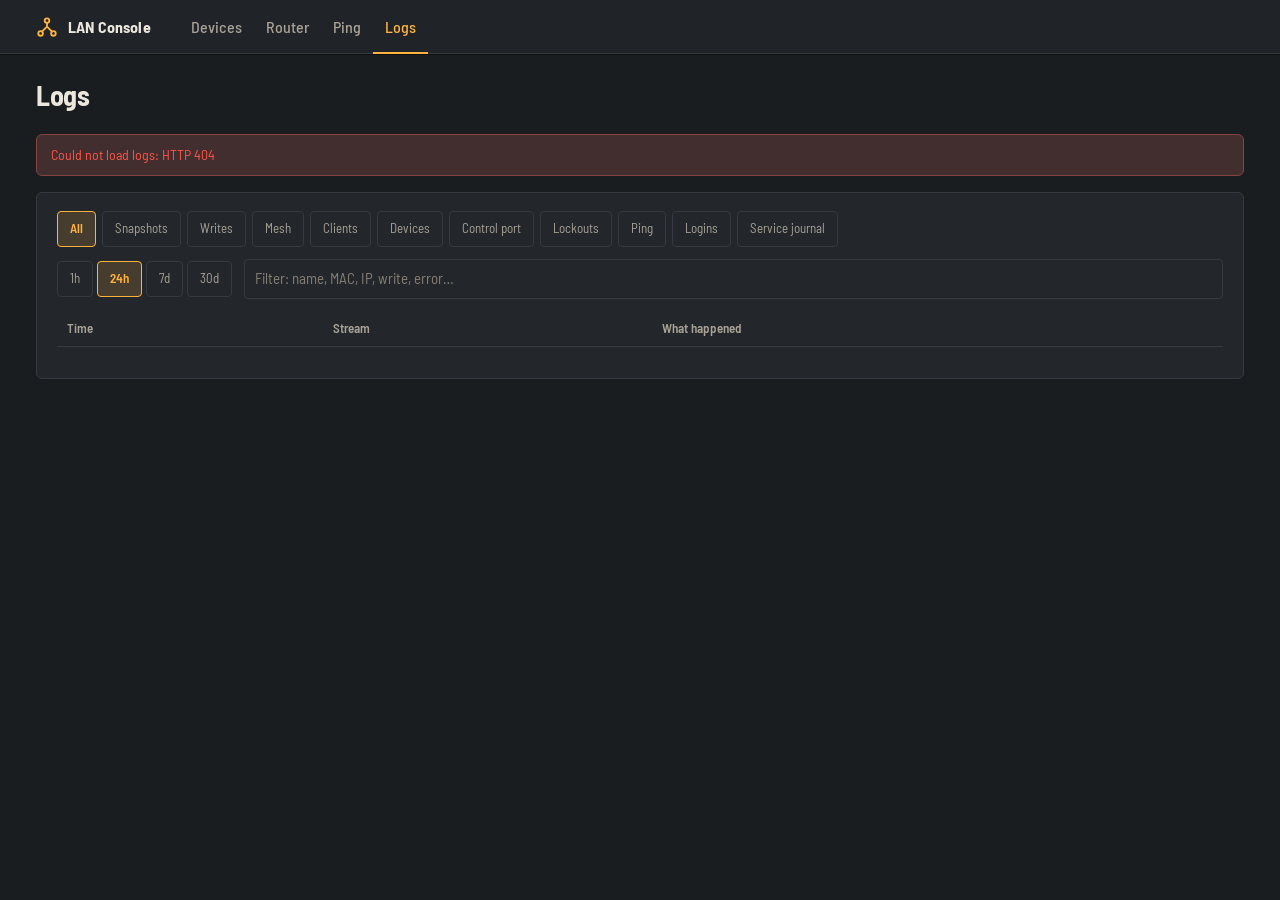
==== commit 33da9709: "One look with the sibling apps (rig.css, dark only), Apps menu, adapter makers can't disprove a bran" ====
--- a/web/logs.html
+++ b/web/logs.html
@@ -4,7 +4,7 @@
 <meta charset="utf-8">
 <meta name="viewport" content="width=device-width, initial-scale=1">
 <title>Logs · LAN Console</title>
-<link rel="stylesheet" href="panel.css">
+<link rel="stylesheet" href="rig.css"><link rel="stylesheet" href="panel.css">
 <link rel="stylesheet" href="nav.css">
 <link rel="stylesheet" href="console.css">
 <style>
@@ -60,7 +60,7 @@
     <p class="foot" id="foot"></p>
   </section>
 </main>
-<script src="console.js"></script>
+<script src="rig-apps.js"></script><script src="console.js"></script>
 <script>
 (function () {
   'use strict';
--- a/web/rig.css
+++ b/web/rig.css
@@ -0,0 +1,297 @@
+/* rig.css 1.0.0 — the shared "rig front panel" house style.
+   CANONICAL COPY: radio-gateway web_pages/rig.css. tesla-tools, lan-inventory and family-locator vendor a copy
+   (with fonts/) so each app stands alone; edit here, then run claude-notes ui/sync_rig.sh.
+   Contents: design notes, fonts, tokens (--t-*, scales), base elements, .rb buttons, status text colours, form
+   wells, and the shared frame (.lamp, .rig-top, .rig-apps). Only namespaced or element rules belong here: generic
+   class names (.panel, .bar, .icon, .tag, .empty...) are each app's own, in the stylesheet loaded after this one. */
+/* Radio Gateway — shared theme and base styles.
+   --t-* variables are referenced across every page; change values here
+   to restyle the whole UI. Do not rename without a sweep across all pages.
+
+   ─── Design: "rig front panel" ──────────────────────────────────────────
+   The UI borrows the vocabulary of the radios it drives: a graphite
+   chassis, silkscreened labels, backlit amber readouts and the two LEDs
+   every transceiver has. Colour therefore carries meaning, not mood:
+     --t-ok   busy/RX LED green   receiving, squelch open, healthy
+     --t-err  TX LED red          transmitting, recording, fault
+     --t-accent backlight amber   readouts, the selected/lit control, focus
+     --t-warn sodium yellow       needs attention, ducked, degraded
+   Spend boldness on the readouts (.freq-display, .hero-num, .seg); keep
+   everything else flat and quiet. Sentence case everywhere — no tracked
+   all-caps labels.
+
+   ─── Live-signal vocabulary (pick exactly one per element) ───────────────
+   Loudest → quietest; never stack two levels on the same element.
+     1. .pulse + --t-err        TX, recording, critical-live
+     2. .pulse + --t-ok         RX, listening, active-live
+     3. .rb-active (lit amber)  selected, focused, current tab
+     4. .flash (cell-flash)     value just changed (one-shot 600ms)
+     5. .cyan text              clickable / interactive (now amber; name kept)
+   Panel-level status strips use the .toast accent-edge pattern:
+     border-left: 3px solid var(--t-accent|--t-ok|--t-warn|--t-err).
+   ──────────────────────────────────────────────────────────────────────── */
+
+/* Text face — Barlow Semi Condensed (OFL, fonts/Barlow-OFL.txt). A DIN-like
+   instrument face: narrow enough for dense panels, legible at 12px. */
+@font-face { font-family: 'Barlow Semi Condensed'; font-weight: 400; font-style: normal; font-display: swap;
+  src: url('fonts/BarlowSemiCondensed-400.woff2') format('woff2'); }
+@font-face { font-family: 'Barlow Semi Condensed'; font-weight: 500; font-style: normal; font-display: swap;
+  src: url('fonts/BarlowSemiCondensed-500.woff2') format('woff2'); }
+@font-face { font-family: 'Barlow Semi Condensed'; font-weight: 600; font-style: normal; font-display: swap;
+  src: url('fonts/BarlowSemiCondensed-600.woff2') format('woff2'); }
+@font-face { font-family: 'Barlow Semi Condensed'; font-weight: 700; font-style: normal; font-display: swap;
+  src: url('fonts/BarlowSemiCondensed-700.woff2') format('woff2'); }
+
+/* Readout face — DSEG7 seven-segment (OFL, fonts/DSEG-LICENSE.txt).
+   unicode-range limits it to digits, '.', '-', '/', ':' and space, so a
+   string like "446.700 MHz" draws the number in segments and the unit in
+   Barlow — no markup changes needed anywhere a readout already exists. */
+@font-face { font-family: 'Readout'; font-weight: 400; font-style: normal; font-display: block;
+  src: url('fonts/DSEG7Classic-Regular.woff2') format('woff2');
+  unicode-range: U+0020, U+002D-003A; }
+@font-face { font-family: 'Readout'; font-weight: 700; font-style: normal; font-display: block;
+  src: url('fonts/DSEG7Classic-Bold.woff2') format('woff2');
+  unicode-range: U+0020, U+002D-003A; }
+
+/* Logs and raw protocol text only. */
+@font-face {
+  font-family: 'JetBrains Mono';
+  src: url('fonts/JetBrainsMono.woff2') format('woff2-variations'),
+       url('fonts/JetBrainsMono.woff2') format('woff2');
+  font-weight: 400 700;
+  font-style: normal;
+  font-display: swap;
+}
+
+:root {
+  /* Chassis + faceplate */
+  --t-bg:         #1a1d20;  /* chassis */
+  --t-panel:      #23272b;  /* faceplate */
+  --t-panel-hi:   #2c3136;  /* raised / hover */
+  --t-border:     #343a40;  /* panel seam */
+  --t-border-hi:  #4b545c;
+  --t-glass:      #14110b;  /* smoked readout window */
+  --t-well:       #131517;  /* recessed: meter tracks, inputs */
+
+  /* Silkscreen */
+  --t-text:       #ece7dd;
+  --t-text-dim:   #a8a196;  /* labels, secondary */
+  --t-text-mute:  #847e74;  /* disabled, tertiary (AA on --t-panel at 13px+) */
+
+  /* Lamps */
+  --t-accent:     #ffb23e;  /* backlight amber: readouts, lit control, focus */
+  --t-ok:         #63d46f;  /* RX / busy LED */
+  --t-warn:       #ecd651;  /* attention */
+  --t-err:        #ff5446;  /* TX LED, fault */
+
+  /* Desaturated variants — dense log lines, subtle tints. */
+  --t-ok-soft:    #8dbf8f;
+  --t-warn-soft:  #cbbd78;
+  --t-err-soft:   #d68377;
+
+  /* Legacy button aliases — widely referenced across pages */
+  --t-btn:        #2b3035;
+  --t-btn-border: #3e464d;
+  --t-btn-hover:  #343a40;
+  --t-btn-active: color-mix(in srgb, var(--t-accent) 16%, var(--t-panel));
+  --t-checkbox:   var(--t-accent);
+
+  /* Scales — use only these steps; do not introduce new sizes.
+     A condensed face sets ~15% narrower than the old mono, so the type
+     steps are one notch larger at roughly the same line width. */
+  --s-1: 4px;  --s-2: 8px;  --s-3: 12px;  --s-4: 16px;  --s-5: 24px;  --s-6: 32px;
+  --f-xs: 12px; --f-sm: 13px; --f-base: 14px; --f-md: 16px; --f-lg: 20px; --f-xl: 28px;
+  --r-sm: 3px; --r-md: 6px;
+
+  /* Control heights — one place to tune ergonomics. */
+  --h-ctl:    32px;
+  --h-ctl-sm: 26px;
+
+  --font-base:    'Barlow Semi Condensed', 'Roboto Condensed', 'Arial Narrow', system-ui, sans-serif;
+  --font-mono:    'JetBrains Mono', ui-monospace, SFMono-Regular, Menlo, monospace;
+  --font-display: 'Readout', var(--font-base);
+}
+/* Touch screens: fat-finger targets. */
+@media (pointer: coarse) {
+  :root { --h-ctl: 40px; --h-ctl-sm: 34px; }
+}
+
+* { box-sizing: border-box; }
+
+body {
+  font-family: var(--font-base);
+  font-size: var(--f-base);
+  font-variant-numeric: tabular-nums;
+  line-height: 1.4;
+  color: var(--t-text);
+  margin: 0;
+  -webkit-font-smoothing: antialiased;
+  background: var(--t-bg);
+  min-height: 100vh;
+}
+
+::selection { background: var(--t-accent); color: var(--t-glass); }
+:focus-visible { outline: 2px solid var(--t-accent); outline-offset: 2px; }
+
+h1, h2, h3 {
+  font-weight: 600;
+  letter-spacing: 0.01em;
+  margin: 0 0 var(--s-3);
+  color: var(--t-text);
+}
+h1 { font-size: var(--f-lg); }
+h2 { font-size: var(--f-md); }
+h3 { font-size: var(--f-sm); font-weight: 500; color: var(--t-text-dim); margin: 0 0 var(--s-2); }
+
+a { color: var(--t-accent); text-decoration: none; }
+a:hover { text-decoration: underline; text-underline-offset: 3px; }
+
+code, pre, kbd, samp, .mono { font-family: var(--font-mono); font-size: 0.92em; }
+
+/* Reusable buttons — raised rig keys. Three tiers:
+     .rb            secondary (most buttons)
+     .rb-primary    the one action a panel exists for (filled amber)
+     .rb-danger     destructive / keys the transmitter; keep it apart from
+                    its safe neighbour, never adjacent to the primary */
+.rb {
+  font: inherit;
+  font-size: var(--f-sm);
+  font-weight: 500;
+  min-height: var(--h-ctl-sm);
+  background: var(--t-btn);
+  border: 1px solid var(--t-btn-border);
+  border-bottom-color: color-mix(in srgb, var(--t-btn-border) 60%, #000);
+  color: var(--t-text);
+  border-radius: var(--r-sm);
+  padding: var(--s-1) var(--s-3);
+  cursor: pointer;
+  box-shadow: inset 0 1px 0 rgba(255,255,255,0.05);
+  transition: border-color 0.12s, background 0.12s, color 0.12s;
+}
+.rb:hover { background: var(--t-btn-hover); border-color: var(--t-border-hi); }
+.rb:active { box-shadow: inset 0 1px 2px rgba(0,0,0,0.4); transform: translateY(1px); }
+.rb-sm { padding: 2px var(--s-2); font-size: var(--f-xs); min-height: 0; }
+/* .rb-caps — historically small uppercase; now a semibold short label.
+   Kept as a class so existing markup keeps its weight. */
+.rb-caps { font-weight: 600; letter-spacing: 0.02em; }
+/* Lit key: amber backlight. */
+.rb-active,
+.rb.rb-active {
+  background: var(--t-btn-active);
+  border-color: var(--t-accent);
+  color: var(--t-accent);
+  box-shadow: inset 0 0 0 1px color-mix(in srgb, var(--t-accent) 25%, transparent);
+}
+.rb.rb-danger  { color: var(--t-err); border-color: color-mix(in srgb, var(--t-err) 55%, var(--t-btn-border)); }
+.rb.rb-danger:hover { background: var(--t-err); color: #1a0c0a; border-color: var(--t-err); }
+.rb.rb-warn    { color: var(--t-warn); border-color: color-mix(in srgb, var(--t-warn) 55%, var(--t-btn-border)); }
+.rb.rb-warn:hover   { background: var(--t-warn); color: #1a170a; border-color: var(--t-warn); }
+.rb.rb-primary { background: var(--t-accent); color: #1f1504; border-color: var(--t-accent); font-weight: 600; }
+.rb.rb-primary:hover { background: color-mix(in srgb, var(--t-accent) 85%, #fff); border-color: var(--t-accent); }
+
+/* Status text colors */
+.green  { color: var(--t-ok); }
+.red    { color: var(--t-err); }
+.yellow { color: var(--t-warn); }
+.cyan   { color: var(--t-accent); }
+.white  { color: var(--t-text); }
+/* Dim = secondary text (labels, timestamps, inactive).
+   For "faded out" use .dim-op (opacity) instead. */
+.dim    { color: var(--t-text-dim); }
+.mute   { color: var(--t-text-mute); }
+.dim-op { opacity: 0.4; }
+
+/* Form controls — recessed wells */
+input, select, textarea, button { font-family: inherit; }
+:root { color-scheme: dark; }
+/* :where() keeps specificity at zero, so any page or class rule still wins. */
+:where(input:not([type="range"], [type="checkbox"], [type="radio"], [type="file"], [type="color"], [type="button"], [type="submit"]), select, textarea) {
+  background: var(--t-well);
+  color: var(--t-text);
+  border: 1px solid var(--t-border);
+  border-radius: var(--r-sm);
+  padding: var(--s-1) var(--s-2);
+  font-size: var(--f-base);
+  min-height: var(--h-ctl-sm);
+}
+:where(input, select, textarea):focus-visible { outline: none; border-color: var(--t-accent); box-shadow: 0 0 0 2px color-mix(in srgb, var(--t-accent) 25%, transparent); }
+:where(input, select, textarea)::placeholder { color: var(--t-text-mute); }
+:where(select) { max-width: 100%; }
+:where(button, select, summary, label[for], input[type="checkbox"], input[type="radio"]):not(:disabled) { cursor: pointer; }
+:where(button, input, select, textarea):disabled { opacity: 0.45; cursor: not-allowed; }
+input[type="range"] { accent-color: var(--t-accent); }
+input[type="checkbox"], input[type="radio"] { accent-color: var(--t-accent); width: 16px; height: 16px; }
+.tgl { display: inline-flex; align-items: center; gap: var(--s-2); font-size: var(--f-base); color: var(--t-text-dim); cursor: pointer; user-select: none; }
+
+/* ─── Shared app frame (added 1.0.0) ──────────────────────────────────────
+   Used by the apps that vendor this file; the gateway shell keeps its own
+   #shell-bar, which these mirror. */
+
+/* Lamp — an LED with its label: <span class="lamp ok"><i></i>Locked</span>.
+   ok / warn / err / accent light it; no class = unlit. */
+.lamp { display: inline-flex; align-items: center; gap: 6px; white-space: nowrap; }
+.lamp > i { width: 8px; height: 8px; border-radius: 50%; flex-shrink: 0;
+  background: var(--t-well); box-shadow: inset 0 0 0 1px var(--t-border-hi); }
+.lamp.ok > i     { background: var(--t-ok);     box-shadow: 0 0 6px color-mix(in srgb, var(--t-ok) 70%, transparent); }
+.lamp.warn > i   { background: var(--t-warn);   box-shadow: 0 0 6px color-mix(in srgb, var(--t-warn) 70%, transparent); }
+.lamp.err > i    { background: var(--t-err);    box-shadow: 0 0 6px color-mix(in srgb, var(--t-err) 70%, transparent); }
+.lamp.accent > i { background: var(--t-accent); box-shadow: 0 0 6px color-mix(in srgb, var(--t-accent) 70%, transparent); }
+
+/* Top bar — <header class="rig-top"> brand | tabs | side | apps.
+   Menus are dim until lit; the lit one gets an amber underline on the bar's
+   bottom edge, like a backlit key (same as the gateway's #shell-bar). */
+.rig-top {
+  display: flex; align-items: stretch; flex-wrap: wrap; gap: 0 var(--s-4);
+  min-height: 48px; padding: 0 var(--s-4);
+  background: color-mix(in srgb, var(--t-panel) 70%, var(--t-bg));
+  border-bottom: 1px solid #0d0f10; box-shadow: inset 0 -1px 0 var(--t-border);
+  position: sticky; top: 0; z-index: 1000;
+}
+.rig-brand { display: flex; align-items: center; gap: var(--s-2); min-height: 44px; white-space: nowrap;
+  color: var(--t-text); font-size: var(--f-md); font-weight: 700; letter-spacing: 0.02em; text-decoration: none; }
+.rig-brand:hover { text-decoration: none; }
+.rig-brand small { color: var(--t-text-mute); font-size: var(--f-xs); font-weight: 400; letter-spacing: 0; }
+.rig-tabs { display: flex; flex-wrap: wrap; align-items: stretch; }
+.rig-tabs a, .rig-tabs button {
+  display: inline-flex; align-items: center; min-height: 44px; padding: 2px var(--s-3) 0;
+  color: var(--t-text-dim); font: inherit; font-size: var(--f-md); font-weight: 500;
+  background: none; border: 0; border-bottom: 2px solid transparent; border-radius: 0;
+  text-decoration: none; cursor: pointer; transition: color 0.1s;
+}
+.rig-tabs a:hover, .rig-tabs button:hover { color: var(--t-text); text-decoration: none; }
+.rig-tabs [aria-current="page"], .rig-tabs [aria-selected="true"], .rig-tabs .on {
+  color: var(--t-accent); border-bottom-color: var(--t-accent); }
+.rig-tabs :focus-visible, .rig-apps :focus-visible { outline: 2px solid var(--t-accent); outline-offset: -2px; }
+.rig-side { margin-left: auto; display: flex; flex-wrap: wrap; align-items: center; gap: var(--s-2) var(--s-3);
+  padding: var(--s-1) 0; font-size: var(--f-sm); color: var(--t-text-dim); }
+
+/* Apps menu — links to sibling apps, filled by rig-apps.js; hidden unless configured. */
+.rig-apps { position: relative; display: flex; align-items: stretch; }
+.rig-apps[hidden] { display: none; }
+.rig-apps > button {
+  display: flex; align-items: center; gap: 6px; padding: 2px var(--s-3) 0; min-height: 44px;
+  background: none; border: 0; border-bottom: 2px solid transparent; color: var(--t-text-dim);
+  font: inherit; font-size: var(--f-md); font-weight: 500; cursor: pointer;
+}
+.rig-apps > button::after { content: ''; border: 4px solid transparent; border-top-color: currentColor;
+  border-bottom: 0; margin-top: 2px; opacity: 0.55; }
+.rig-apps > button:hover, .rig-apps.open > button { color: var(--t-text); }
+.rig-apps-menu {
+  display: none; position: absolute; top: 100%; right: 0; min-width: 200px; z-index: 1001;
+  background: var(--t-panel-hi); border: 1px solid var(--t-border-hi);
+  border-radius: 0 0 var(--r-md) var(--r-md); box-shadow: 0 10px 24px rgba(0,0,0,0.5); padding: var(--s-1) 0;
+}
+.rig-apps.open .rig-apps-menu { display: block; }
+.rig-apps-menu a { display: flex; align-items: center; min-height: 36px; padding: 0 var(--s-4);
+  border-left: 3px solid transparent; white-space: nowrap; color: var(--t-text); font-size: var(--f-base); }
+.rig-apps-menu a:hover { background: var(--t-btn-hover); text-decoration: none; }
+.rig-apps-menu a[aria-current="page"] { background: var(--t-btn-active); color: var(--t-accent); border-left-color: var(--t-accent); }
+
+@media (max-width: 640px) {
+  .rig-top { gap: 0 var(--s-2); padding: 0 var(--s-2); }
+  /* one row of tabs that scrolls sideways, instead of two or three tall rows */
+  .rig-tabs { flex-wrap: nowrap; overflow-x: auto; scrollbar-width: none; max-width: 100%; }
+  .rig-tabs::-webkit-scrollbar { display: none; }
+  .rig-tabs a, .rig-tabs button { white-space: nowrap; flex: none; }
+  .rig-tabs a, .rig-tabs button, .rig-apps > button { padding: 2px var(--s-2) 0; font-size: var(--f-base); }
+}
--- a/web/panel.css
+++ b/web/panel.css
@@ -1,58 +1,41 @@
-/* lan-inventory — shared theme ("patch panel"). Loaded first by every page.
+/* lan-inventory — page theme ("patch panel"), loaded after rig.css by every page.
 
-   The look borrows from the network closet: rack-steel background,
-   faceplate panels, ink text, and the port LEDs as the only bright
-   colours. Colour carries meaning:
-     --led / --ok   link light: online, healthy
-     --amber        activity/attention: needs a look, warning
-     --red          fault: conflict, mismatch, error
-     --unlit        port with nothing lit: offline, unknown
-     --petrol       interactive: links, focus, the selected control
-     --tape         label-maker tape: something a person labelled by hand
+   Fonts, the --t-* tokens, base elements and the Apps menu come from rig.css: the shared "rig front panel"
+   house style, vendored from radio-gateway. This file maps the patch-panel names onto those tokens and
+   keeps the closet motif (RJ45 jacks, port LEDs, label-maker tape). Dark only. Colour carries meaning:
+     --led / --ok   link light: online, healthy           (rig --t-ok)
+     --amber        attention: needs a look, warning      (rig --t-warn)
+     --red          fault: conflict, mismatch, error      (rig --t-err)
+     --unlit        port with nothing lit: offline        (rig --t-border-hi)
+     --petrol       interactive: links, focus, selected   (rig --t-accent, backlight amber; name kept)
+     --tape         label-maker tape: labelled by hand    (cream, so it never reads as a warning)
    Spend boldness on the patch panel (Devices page); keep the rest quiet.
 
    Two older token vocabularies are aliased at the bottom (index.html used
    --muted/--accent/--s1…, console.css used --mut/--acc/--soft…), so page
    rules keep working; new rules should use the names in the first block. */
 
-@font-face { font-family: 'Overpass'; src: url('fonts/Overpass.woff2') format('woff2-variations'), url('fonts/Overpass.woff2') format('woff2');
-             font-weight: 100 900; font-style: normal; font-display: swap;
-             unicode-range: U+0000-00B6, U+00B8-FFFF; }   /* Overpass's middle dot eats the space after it; let it fall back */
-@font-face { font-family: 'Overpass Mono'; src: url('fonts/OverpassMono.woff2') format('woff2-variations'), url('fonts/OverpassMono.woff2') format('woff2');
-             font-weight: 300 700; font-style: normal; font-display: swap; }
+:root {
+  color-scheme: dark;
+  --steel: var(--t-bg);  --face: var(--t-panel);  --well: var(--t-well);
+  --ink: var(--t-text);  --ink2: color-mix(in srgb, var(--t-text) 72%, var(--t-text-dim));  --mute: var(--t-text-dim);
+  --rule: var(--t-border);  --rule-soft: color-mix(in srgb, var(--t-border) 55%, var(--t-panel));
+  --petrol: var(--t-accent); --petrol-strong: color-mix(in srgb, var(--t-accent) 75%, #fff);
+  --petrol-soft: color-mix(in srgb, var(--t-accent) 14%, var(--t-panel));
+  --led: var(--t-ok);  --ok: var(--t-ok);
+  --ok-soft: color-mix(in srgb, var(--t-ok) 13%, var(--t-panel));  --ok-line: color-mix(in srgb, var(--t-ok) 40%, var(--t-border));
+  --amber: var(--t-warn);  --amber-led: var(--t-warn);
+  --amber-soft: color-mix(in srgb, var(--t-warn) 13%, var(--t-panel));  --amber-line: color-mix(in srgb, var(--t-warn) 40%, var(--t-border));
+  --amber-text: color-mix(in srgb, var(--t-warn) 70%, var(--t-text));
+  --red: var(--t-err);
+  --red-soft: color-mix(in srgb, var(--t-err) 14%, var(--t-panel));  --red-line: color-mix(in srgb, var(--t-err) 40%, var(--t-border));
+  --unlit: var(--t-border-hi);
+  --jack: #0b0c0e;   --jack-hi: #24282d;   /* empty RJ45 socket */
+  --tape: #e6dfcc;   --tape-ink: #1b1705;
+  --c-wired: #9aa6b2; --c-5g: #52b8d4; --c-24: #2c7389;   /* how devices connect: data colours, not status */
 
-:root {
-  color-scheme: light;
-  --steel: #dde1e5;  --face: #f6f7f8;  --well: #e9ecef;
-  --ink: #15181b;    --ink2: #3a4149;  --mute: #5f6872;
-  --rule: #c5cbd2;   --rule-soft: #e5e8eb;
-  --petrol: #0b6680; --petrol-strong: #084e63; --petrol-soft: #d9eaf0;
-  --led: #17a54b;    --ok: #11793a;    --ok-soft: #dff1e5;  --ok-line: #a6d6b7;
-  --amber: #a66400;  --amber-led: #f0a21a; --amber-soft: #fbefd8; --amber-line: #ebc684; --amber-text: #5a3b0c;
-  --red: #c4281e;    --red-soft: #fbe4e1; --red-line: #eeb1aa;
-  --unlit: #a9b1ba;
-  --jack: #2a2f35;   --jack-hi: #3b424a;   /* empty RJ45 socket */
-  --tape: #f5d339;   --tape-ink: #1b1705;
-  --c-wired: #4d5965; --c-5g: #0b6680; --c-24: #6fb0c4;   /* how devices connect */
-
-  --font: 'Overpass', system-ui, -apple-system, 'Segoe UI', Roboto, sans-serif;
-  --font-mono: 'Overpass Mono', ui-monospace, SFMono-Regular, Menlo, monospace;
-  --r: 5px;
-}
-@media (prefers-color-scheme: dark) {
-  :root {
-    color-scheme: dark;
-    --steel: #111315;  --face: #1a1d20;  --well: #141619;
-    --ink: #e8ebee;    --ink2: #c2c8cf;  --mute: #939ca6;
-    --rule: #2c3136;   --rule-soft: #22262a;
-    --petrol: #52b8d4; --petrol-strong: #93d6e8; --petrol-soft: #14303a;
-    --led: #36d36f;    --ok: #4bd17c;    --ok-soft: #12301d;  --ok-line: #285c3a;
-    --amber: #f2b13c;  --amber-led: #f2b13c; --amber-soft: #33270f; --amber-line: #5d4520; --amber-text: #f0d7aa;
-    --red: #ff6f62;    --red-soft: #3a1c19; --red-line: #6a2c26;
-    --unlit: #454d56;
-    --jack: #0b0c0e;   --jack-hi: #24282d;
-    --c-wired: #9aa6b2; --c-5g: #52b8d4; --c-24: #2c7389;
-  }
+  --font: var(--font-base);
+  --r: var(--r-md);
 }
 
 /* ── aliases: index.html vocabulary ─────────────────────────────── */
@@ -70,7 +53,7 @@
   --warn-strong: var(--amber); --warn-text: var(--amber-text); --warn-bg: var(--amber-soft); --warn-line: var(--amber-line);
   --ok-bg: var(--ok-soft); --bad: var(--red); --bad-bg: var(--red-soft); --bad-line: var(--red-line);
   --off-bg: var(--rule-soft); --off-line: var(--unlit); --toggle-off: var(--unlit);
-  --hero: var(--ink); --hero-fg: var(--face); --hero-mut: var(--rule);
+  --hero: var(--t-glass); --hero-fg: var(--t-accent); --hero-mut: var(--t-text-dim);   /* rig .hero: smoked glass, amber type */
 }
 
 /* ── shared primitives ──────────────────────────────────────────── */
@@ -78,7 +61,7 @@
 body { font-family: var(--font); font-variant-numeric: tabular-nums; -webkit-font-smoothing: antialiased; }
 .mono, code, kbd { font-family: var(--font-mono); }
 :focus-visible { outline: 2px solid var(--petrol); outline-offset: 2px; }
-::selection { background: var(--petrol); color: var(--face); }
+::selection { background: var(--petrol); color: var(--t-glass); }
 
 /* Label-maker tape: only for things a person labelled by hand. */
 .tape {
--- a/web/nav.css
+++ b/web/nav.css
@@ -1,29 +1,30 @@
-/* Top bar shared by every page — the rack's top rail: a dark band in both
-   themes, so the pages below read as faceplates mounted under it.
-   Tokens come from panel.css. */
+/* Top bar shared by every page: the same bar as rig.css .rig-top and the radio gateway's
+   #shell-bar (graphite band, dim menus, amber underline on the lit one). Tokens come from rig.css. */
 .topbar {
-  --nv-bg: #16191c; --nv-line: #000; --nv-fg: #f1f3f5; --nv-mut: #a2acb6; --nv-acc: #7fd0e6;
+  --nv-bg: color-mix(in srgb, var(--t-panel) 70%, var(--t-bg)); --nv-line: #0d0f10;
+  --nv-fg: var(--t-text); --nv-mut: var(--t-text-dim); --nv-acc: var(--t-accent);
   background: var(--nv-bg); border-bottom: 1px solid var(--nv-line); color: var(--nv-fg);
-  box-shadow: inset 0 -3px 0 #23282d;
-  font: 15px/1.45 var(--font, system-ui, sans-serif);
+  box-shadow: inset 0 -1px 0 var(--t-border);
+  font: 15px/1.45 var(--font-base);
 }
-@media (prefers-color-scheme: dark) { .topbar { --nv-bg: #0b0c0e; } }
 .topbar .tb-in { max-width: 1240px; margin: 0 auto; padding: 0 16px; min-height: 54px; box-sizing: border-box;
                  display: flex; flex-wrap: wrap; align-items: stretch; gap: 0 28px; }
 .topbar .tb-brand { display: flex; align-items: center; gap: 10px; font-weight: 700; font-size: 16px; letter-spacing: .01em;
                     color: inherit; text-decoration: none; }
 .topbar .tb-brand svg { stroke: var(--nv-acc); }
 .topbar nav { display: flex; flex-wrap: wrap; gap: 0; align-items: stretch; }
-.topbar nav a { display: inline-flex; align-items: center; min-height: 44px; padding: 3px 14px 0;
-                color: var(--nv-mut); text-decoration: none; font-size: 15px; border-bottom: 3px solid transparent; }
+.topbar nav a { display: inline-flex; align-items: center; min-height: 44px; padding: 2px var(--s-3) 0;
+                color: var(--nv-mut); text-decoration: none; font-size: var(--f-md); font-weight: 500; border-bottom: 2px solid transparent; }
 .topbar nav a:hover { color: var(--nv-fg); }
-.topbar nav a[aria-current=page] { color: var(--nv-fg); font-weight: 600; border-bottom-color: var(--nv-acc); }
+.topbar nav a[aria-current=page] { color: var(--nv-acc); border-bottom-color: var(--nv-acc); }
 .topbar nav a:focus-visible, .topbar button:focus-visible { outline: 2px solid var(--nv-acc); outline-offset: -2px; }
 .topbar .tb-side { margin-left: auto; display: flex; flex-wrap: wrap; align-items: center; gap: 8px 12px;
                    font-size: 13px; color: var(--nv-mut); padding: 8px 0; }
-.topbar .tb-side button { min-height: 34px; padding: 0 14px; border-radius: 4px; border: 1px solid #3a4148;
-                          background: #22272c; color: var(--nv-fg); font: inherit; cursor: pointer; }
-.topbar .tb-side button:hover { border-color: var(--nv-acc); }
+.topbar .tb-side button { min-height: 34px; padding: 0 14px; border-radius: var(--r-sm); border: 1px solid var(--t-btn-border);
+                          border-bottom-color: color-mix(in srgb, var(--t-btn-border) 60%, #000); background: var(--t-btn);
+                          box-shadow: inset 0 1px 0 rgba(255,255,255,.05); color: var(--nv-fg); font: inherit; cursor: pointer; }
+.topbar .tb-side button:hover { background: var(--t-btn-hover); border-color: var(--t-border-hi); }
+.topbar .rig-apps { align-self: stretch; }
 .topbar .tb-side button:disabled { opacity: .6; cursor: progress; }
 @media (max-width: 640px) {
   .topbar .tb-in { gap: 0 12px; }
--- a/web/console.css
+++ b/web/console.css
@@ -18,7 +18,7 @@
 .subnav { display: flex; flex-wrap: wrap; gap: 2px; border-bottom: 1px solid var(--line); }
 .subnav a { padding: 8px 14px; color: var(--mut); text-decoration: none; border-bottom: 2px solid transparent; margin-bottom: -1px; }
 .subnav a:hover { color: var(--fg); }
-.subnav a[aria-current=page] { color: var(--fg); font-weight: 600; border-bottom-color: var(--acc); }
+.subnav a[aria-current=page] { color: var(--acc); border-bottom-color: var(--acc); }
 
 .card { background: var(--card); border: 1px solid var(--line); border-radius: var(--r); padding: 18px 20px; min-width: 0; }
 .card h2 { margin: 0; font-size: 16px; font-weight: 700; }
@@ -72,11 +72,12 @@
 .seg { display: flex; flex-wrap: wrap; gap: 4px; }
 .seg button, .chip { min-height: 36px; padding: 0 12px; border-radius: 4px; border: 1px solid var(--line);
                      background: var(--card); color: var(--mut); font-size: 13px; cursor: pointer; }
-.seg button[aria-pressed=true], .chip[aria-pressed=true] { border-color: var(--ink); background: var(--ink);
-                                                           color: var(--face); font-weight: 600; }
-.btn { min-height: 44px; padding: 0 16px; border-radius: var(--r); border: 1px solid var(--line); background: var(--card);
-       color: var(--fg); cursor: pointer; }
-.btn.primary { background: var(--acc); border-color: var(--acc); color: var(--face); font-weight: 600; }
+.seg button[aria-pressed=true], .chip[aria-pressed=true] { border-color: var(--t-accent); background: var(--t-btn-active);
+                                                           color: var(--t-accent); font-weight: 600; }
+.btn { min-height: 44px; padding: 0 16px; border-radius: var(--r-sm); border: 1px solid var(--t-btn-border);
+       border-bottom-color: color-mix(in srgb, var(--t-btn-border) 60%, #000); background: var(--t-btn);
+       box-shadow: inset 0 1px 0 rgba(255,255,255,.05); color: var(--fg); cursor: pointer; }   /* rig key */
+.btn.primary { background: var(--acc); border-color: var(--acc); color: #1f1504; font-weight: 600; }
 .btn.danger { color: var(--bad); border-color: var(--bad-line); }
 .btn:disabled { opacity: .55; cursor: not-allowed; }
 .legend { display: inline-flex; align-items: center; gap: 6px; font-size: 13px; color: var(--mut); }
@@ -192,3 +193,6 @@
 .busybar .bb-fill { height: 4px; width: 0; background: var(--warn); transition: width 1.8s linear; }
 .busybar.done .bb-fill { background: var(--ok); }
 body.router-busy :is(#refresh, .toggle, .review [data-a=apply], [data-act], [data-live], [data-remove], [data-addgo], [data-review]) { opacity: .5; cursor: not-allowed; }
+/* controls switched off while port 20001 is closed (LC.lockWrites) */
+.btn:disabled, .toggle:disabled { opacity: .45; cursor: not-allowed; }
+.note.tmpnote { color: var(--amber-text); }
